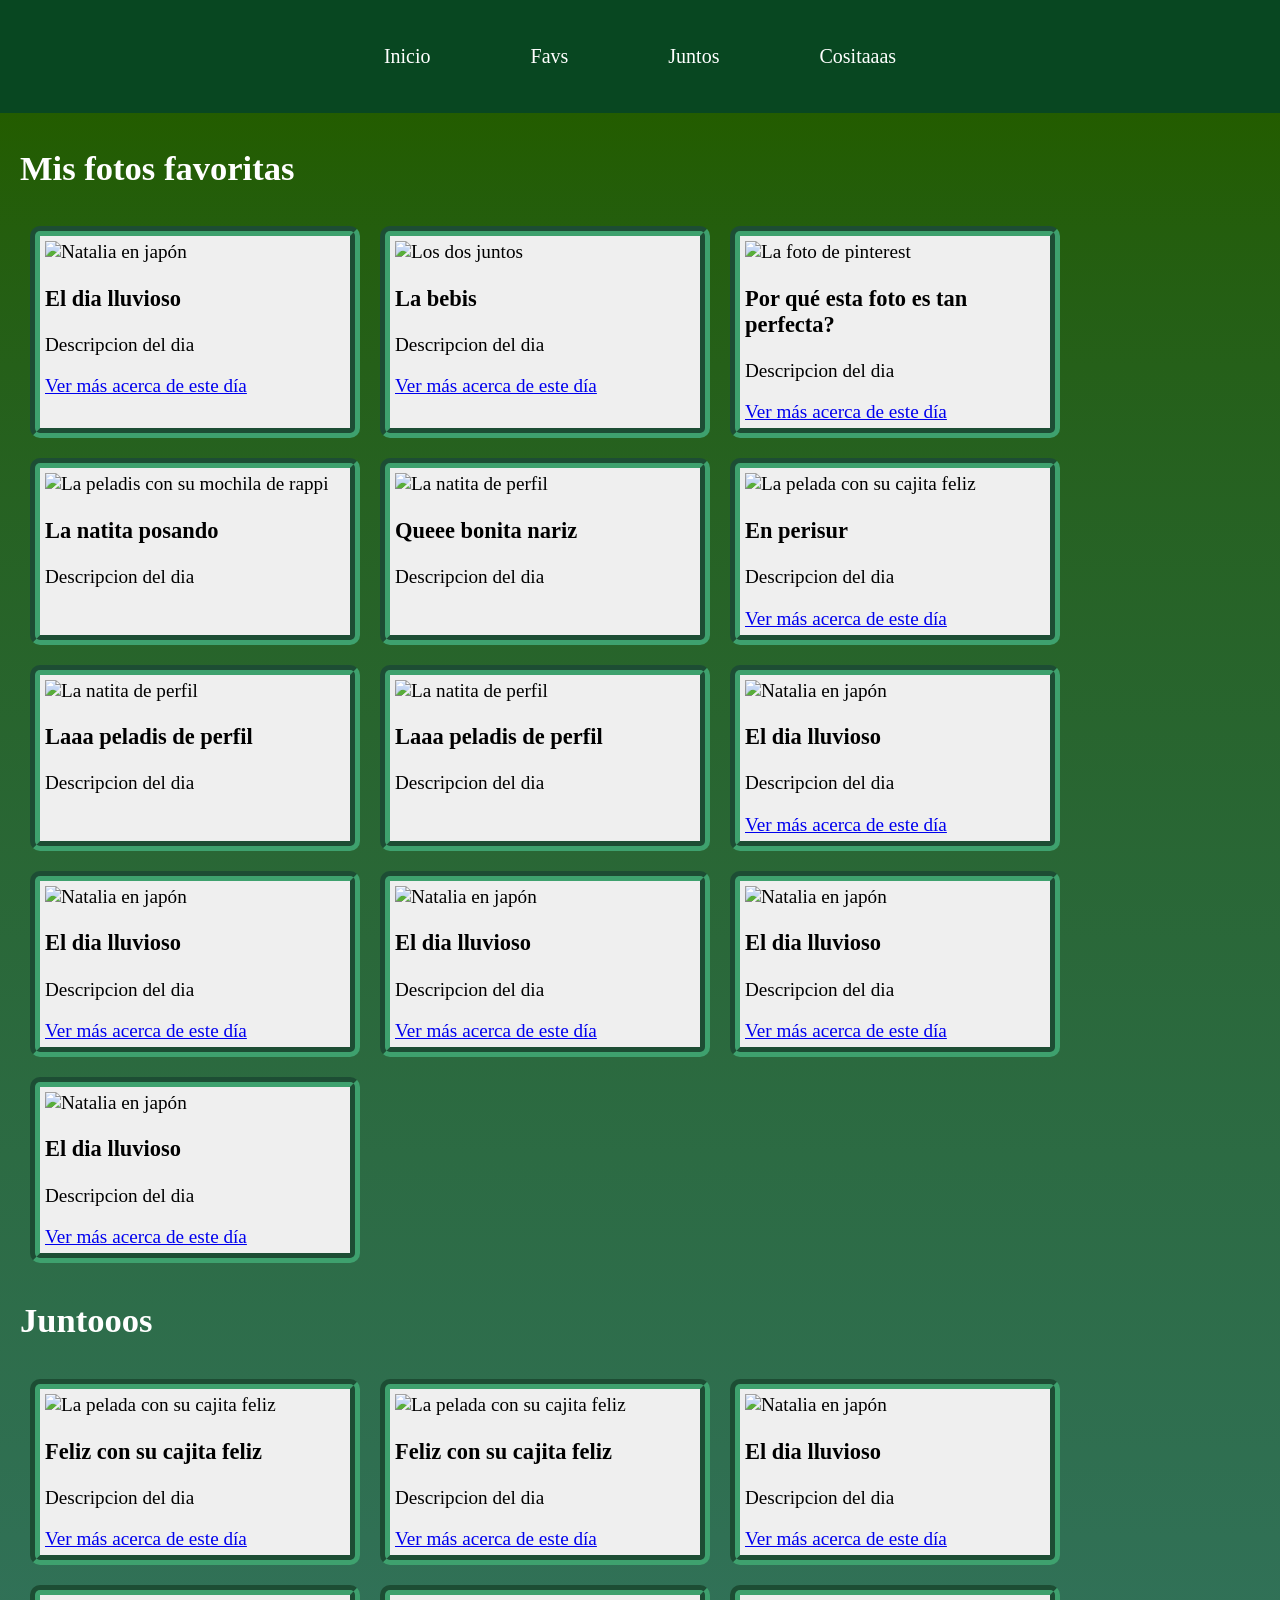
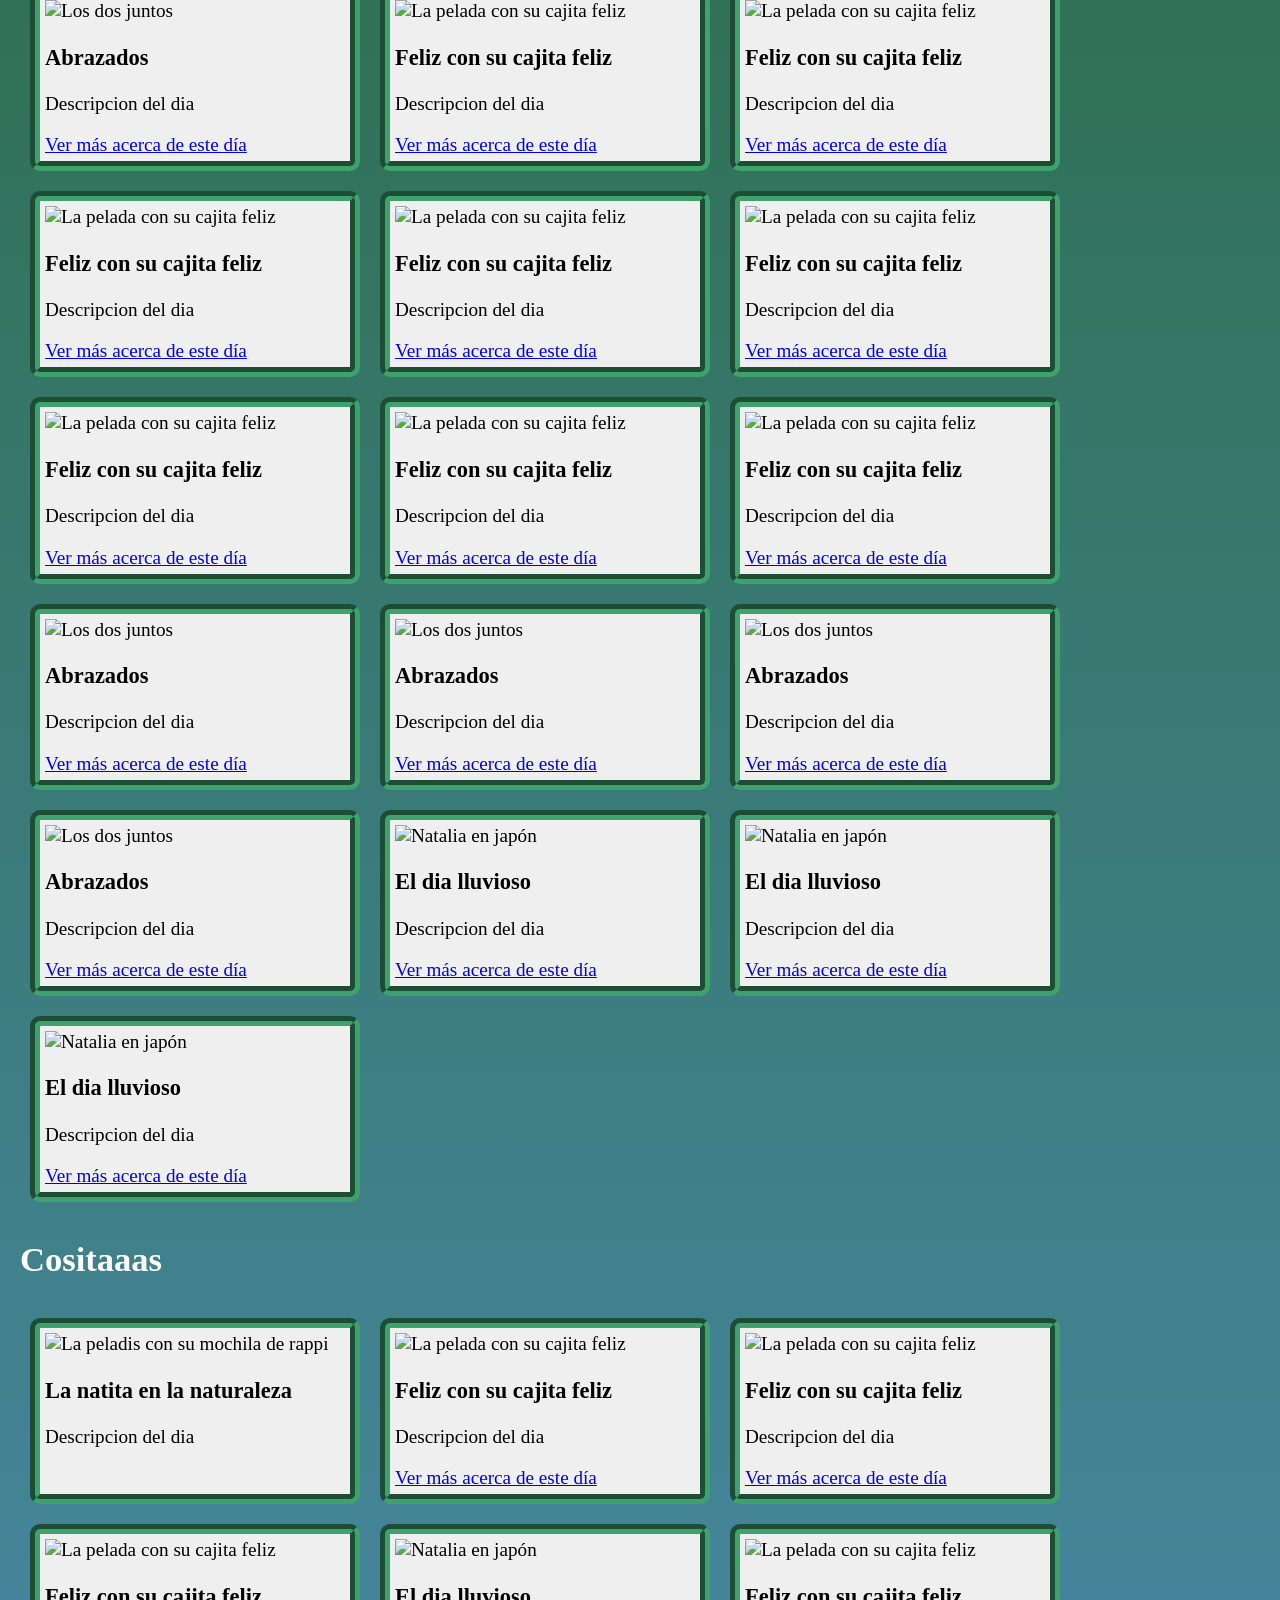
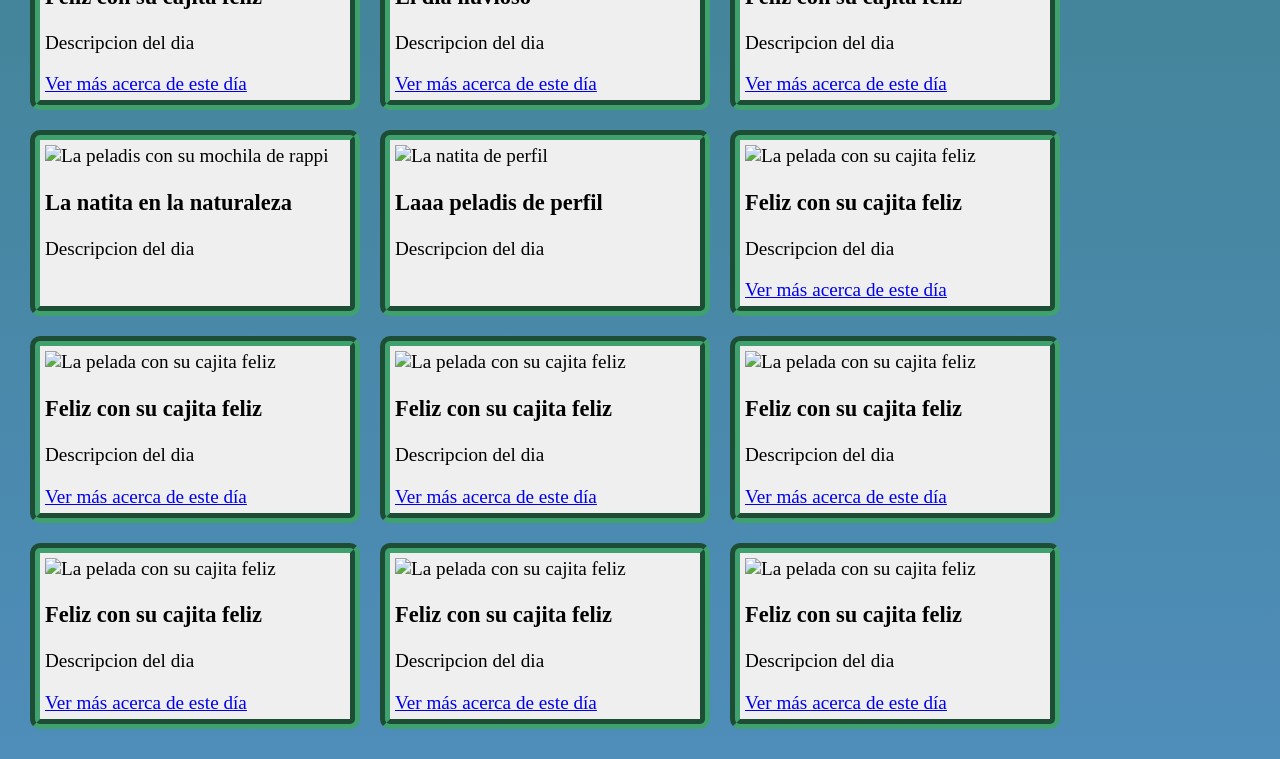
==== 2.html @ 9b73ea33 "Add files via upload" ====
<!DOCTYPE html>
<html>
<head>
    <meta charset="UTF-8">
    <title>Natalia</title>
    <link rel="stylesheet" href="style.css">
</head>
<body>
    <header>
        <nav>
        <a href="#"> Inicio</a>
        <a href="#">Favs</a>
        <a href="#"> Juntos</a>
        <a href="#"> Cositaaas</a>
        </nav>
    </header>
    <div class="main-content">

      <section class="seccion-favs"> <div class="seccion-favs"><h1>Mis fotos favoritas</h1></div>
        <div class="contenedor-fotos">
    <div class="cuadros">
     <img src="fotosfavs/japon.jpeg" alt="Natalia en japón"> 
     <h3>El dia lluvioso</h3>
     <p>Descripcion del dia</p>
     <a href="#"> Ver más acerca de este día</a>
     </div>
     <div class="cuadros">
     <img src="fotosfavs/bebe.jpeg" alt="Los dos juntos"> 
     <h3>La bebis</h3>
     <p>Descripcion del dia</p>
     <a href="#"> Ver más acerca de este día</a>
     </div>
      <div class="cuadros">
     <img src="fotosfavs/jstyle.jpeg" alt="La foto de pinterest"> 
     <h3>Por qué esta foto es tan perfecta?</h3>
     <p>Descripcion del dia</p>
     <a href="#"> Ver más acerca de este día</a>
     </div>
     <div class="cuadros">
     <img src="fotosfavs/pasto.jpeg" alt="La peladis con su mochila de rappi"> 
     <h3>La natita posando</h3>
     <p>Descripcion del dia</p>
     </div>
<div class="cuadros">
     <img src="fotosfavs/pelo.jpeg" alt="La natita de perfil"> 
     <h3>Queee bonita nariz</h3>
     <p>Descripcion del dia</p>
     </div>
       <div class="cuadros">
     <img src="fotosfavs/perisur.jpeg" alt="La pelada con su cajita feliz"> 
     <h3>En perisur</h3>
     <p>Descripcion del dia</p>
     <a href="#"> Ver más acerca de este día</a>
     </div>
     <div class="cuadros">
     <img src="./de perfil.jpeg" alt="La natita de perfil"> 
     <h3>Laaa peladis de perfil</h3>
     <p>Descripcion del dia</p>
     </div>
      <div class="cuadros">
     <img src="fotosfavs/calle.jpeg" alt="La natita de perfil"> 
     <h3>Laaa peladis de perfil</h3>
     <p>Descripcion del dia</p>
     </div>
     <div class="cuadros">
     <img src="fotosfavs/lentes.jpeg" alt="Natalia en japón"> 
     <h3>El dia lluvioso</h3>
     <p>Descripcion del dia</p>
     <a href="#"> Ver más acerca de este día</a>
     </div>
     <div class="cuadros">
     <img src="fotosfavs/perisur2.jpeg" alt="Natalia en japón"> 
     <h3>El dia lluvioso</h3>
     <p>Descripcion del dia</p>
     <a href="#"> Ver más acerca de este día</a>
     </div>
     <div class="cuadros">
     <img src="fotosfavs/pikachu.jpeg" alt="Natalia en japón"> 
     <h3>El dia lluvioso</h3>
     <p>Descripcion del dia</p>
     <a href="#"> Ver más acerca de este día</a>
     </div>
     <div class="cuadros">
     <img src="fotosfavs/perisur3.jpeg" alt="Natalia en japón"> 
     <h3>El dia lluvioso</h3>
     <p>Descripcion del dia</p>
     <a href="#"> Ver más acerca de este día</a>
     </div>
     <div class="cuadros">
     <img src="fotosfavs/espejo.jpeg" alt="Natalia en japón"> 
     <h3>El dia lluvioso</h3>
     <p>Descripcion del dia</p>
     <a href="#"> Ver más acerca de este día</a>
     </div>
     </div>
</section>

<section class="seccion-juntos"> <div class="seccion-favs"><h1>Juntooos</h1></div>
  <div class="contenedor-fotos">
       <div class="cuadros">
     <img src="juntos/barca.jpeg" alt="La pelada con su cajita feliz"> 
     <h3>Feliz con su cajita feliz</h3>
     <p>Descripcion del dia</p>
     <a href="#"> Ver más acerca de este día</a>
     </div>
       <div class="cuadros">
     <img src="juntos/cch.jpeg" alt="La pelada con su cajita feliz"> 
     <h3>Feliz con su cajita feliz</h3>
     <p>Descripcion del dia</p>
     <a href="#"> Ver más acerca de este día</a>
     </div>
     <div class="cuadros">
     <img src="juntos/comiendo.jpeg" alt="Natalia en japón"> 
     <h3>El dia lluvioso</h3>
     <p>Descripcion del dia</p>
     <a href="#"> Ver más acerca de este día</a>
     </div>
     <div class="cuadros">
     <img src="juntos/encasa.jpeg" alt="Los dos juntos"> 
     <h3>Abrazados</h3>
     <p>Descripcion del dia</p>
     <a href="#"> Ver más acerca de este día</a>
     </div>
      <div class="cuadros">
     <img src="juntos/lago.jpeg" alt="La pelada con su cajita feliz"> 
     <h3>Feliz con su cajita feliz</h3>
     <p>Descripcion del dia</p>
     <a href="#"> Ver más acerca de este día</a>
     </div>
     <div class="cuadros">
     <img src="juntos/minel.jpeg" alt="La pelada con su cajita feliz"> 
     <h3>Feliz con su cajita feliz</h3>
     <p>Descripcion del dia</p>
     <a href="#"> Ver más acerca de este día</a>
     </div>
     <div class="cuadros">
     <img src="juntos/cch2.jpeg" alt="La pelada con su cajita feliz"> 
     <h3>Feliz con su cajita feliz</h3>
     <p>Descripcion del dia</p>
     <a href="#"> Ver más acerca de este día</a>
     </div>
     <div class="cuadros">
     <img src="juntos/metrobus.jpeg" alt="La pelada con su cajita feliz"> 
     <h3>Feliz con su cajita feliz</h3>
     <p>Descripcion del dia</p>
     <a href="#"> Ver más acerca de este día</a>
     </div>
     <div class="cuadros">
     <img src="juntos/encasa2.jpeg" alt="La pelada con su cajita feliz"> 
     <h3>Feliz con su cajita feliz</h3>
     <p>Descripcion del dia</p>
     <a href="#"> Ver más acerca de este día</a>
     </div>
     <div class="cuadros">
     <img src="juntos/igabrazados.jpeg" alt="La pelada con su cajita feliz"> 
     <h3>Feliz con su cajita feliz</h3>
     <p>Descripcion del dia</p>
     <a href="#"> Ver más acerca de este día</a>
     </div>
     <div class="cuadros">
     <img src="juntos/encasa3.jpeg" alt="La pelada con su cajita feliz"> 
     <h3>Feliz con su cajita feliz</h3>
     <p>Descripcion del dia</p>
     <a href="#"> Ver más acerca de este día</a>
     </div>
     <div class="cuadros">
     <img src="juntos/minen.jpeg" alt="La pelada con su cajita feliz"> 
     <h3>Feliz con su cajita feliz</h3>
     <p>Descripcion del dia</p>
     <a href="#"> Ver más acerca de este día</a>
     </div>
      <div class="cuadros">
     <img src="./con la natis.jpeg" alt="Los dos juntos"> 
     <h3>Abrazados</h3>
     <p>Descripcion del dia</p>
     <a href="#"> Ver más acerca de este día</a>
     </div>
      <div class="cuadros">
     <img src="juntos/perisur2.jpeg" alt="Los dos juntos"> 
     <h3>Abrazados</h3>
     <p>Descripcion del dia</p>
     <a href="#"> Ver más acerca de este día</a>
     </div>
      <div class="cuadros">
     <img src="juntos/random.jpeg" alt="Los dos juntos"> 
     <h3>Abrazados</h3>
     <p>Descripcion del dia</p>
     <a href="#"> Ver más acerca de este día</a>
     </div>
     <div class="cuadros">
     <img src="juntos/perisur.jpeg" alt="Los dos juntos"> 
     <h3>Abrazados</h3>
     <p>Descripcion del dia</p>
     <a href="#"> Ver más acerca de este día</a>
     </div>
     <div class="cuadros">
     <img src="juntos/14febrero.jpeg" alt="Natalia en japón"> 
     <h3>El dia lluvioso</h3>
     <p>Descripcion del dia</p>
     <a href="#"> Ver más acerca de este día</a>
     </div>
     <div class="cuadros">
     <img src="juntos/juntos.jpeg" alt="Natalia en japón"> 
     <h3>El dia lluvioso</h3>
     <p>Descripcion del dia</p>
     <a href="#"> Ver más acerca de este día</a>
     </div>
     <div class="cuadros">
     <img src="juntos/juntos2.jpeg" alt="Natalia en japón"> 
     <h3>El dia lluvioso</h3>
     <p>Descripcion del dia</p>
     <a href="#"> Ver más acerca de este día</a>
     </div>
     </div>
    
     </section>

<section class="seccion-cositas"> <div class="seccion-favs"><h1>Cositaaas</h1></div>
  <div class="contenedor-fotos">
     <div class="cuadros">
     <img src="cositas/Flores.jpeg" alt="La peladis con su mochila de rappi"> 
     <h3>La natita en la naturaleza</h3>
     <p>Descripcion del dia</p>
     </div>
       <div class="cuadros">
     <img src="cositas/Perros.jpeg" alt="La pelada con su cajita feliz"> 
     <h3>Feliz con su cajita feliz</h3>
     <p>Descripcion del dia</p>
     <a href="#"> Ver más acerca de este día</a>
     </div>
       <div class="cuadros">
     <img src="cositas/Pulsera.jpeg" alt="La pelada con su cajita feliz"> 
     <h3>Feliz con su cajita feliz</h3>
     <p>Descripcion del dia</p>
     <a href="#"> Ver más acerca de este día</a>
     </div>
       <div class="cuadros">
     <img src="cositas/Gilbert.jpeg" alt="La pelada con su cajita feliz"> 
     <h3>Feliz con su cajita feliz</h3>
     <p>Descripcion del dia</p>
     <a href="#"> Ver más acerca de este día</a>
     </div>
     <div class="cuadros">
     <img src="cositas/Galleta de chocolate.jpeg" alt="Natalia en japón"> 
     <h3>El dia lluvioso</h3>
     <p>Descripcion del dia</p>
     <a href="#"> Ver más acerca de este día</a>
     </div>
    
      <div class="cuadros">
     <img src="cositas/Flores14.jpeg" alt="La pelada con su cajita feliz"> 
     <h3>Feliz con su cajita feliz</h3>
     <p>Descripcion del dia</p>
     <a href="#"> Ver más acerca de este día</a>
     </div>
     <div class="cuadros">
     <img src="cositas/Comidachina.jpeg" alt="La peladis con su mochila de rappi"> 
     <h3>La natita en la naturaleza</h3>
     <p>Descripcion del dia</p>
     </div>
<div class="cuadros">
     <img src="cositas/Hamburguesas.jpeg" alt="La natita de perfil"> 
     <h3>Laaa peladis de perfil</h3>
     <p>Descripcion del dia</p>
     </div>
       <div class="cuadros">
     <img src="cositas/Loki.jpeg" alt="La pelada con su cajita feliz"> 
     <h3>Feliz con su cajita feliz</h3>
     <p>Descripcion del dia</p>
     <a href="#"> Ver más acerca de este día</a>
     </div>
       <div class="cuadros">
     <img src="cositas/oso.jpeg" alt="La pelada con su cajita feliz"> 
     <h3>Feliz con su cajita feliz</h3>
     <p>Descripcion del dia</p>
     <a href="#"> Ver más acerca de este día</a>
     </div>
       <div class="cuadros">
     <img src="cositas/muac.jpeg" alt="La pelada con su cajita feliz"> 
     <h3>Feliz con su cajita feliz</h3>
     <p>Descripcion del dia</p>
     <a href="#"> Ver más acerca de este día</a>
     </div>
     <div class="cuadros">
     <img src="cositas/pedida.jpeg" alt="La pelada con su cajita feliz"> 
     <h3>Feliz con su cajita feliz</h3>
     <p>Descripcion del dia</p>
     <a href="#"> Ver más acerca de este día</a>
     </div>
     <div class="cuadros">
     <img src="cositas/regalo.jpeg" alt="La pelada con su cajita feliz"> 
     <h3>Feliz con su cajita feliz</h3>
     <p>Descripcion del dia</p>
     <a href="#"> Ver más acerca de este día</a>
     </div>
     <div class="cuadros">
     <img src="cositas/goku.jpeg" alt="La pelada con su cajita feliz"> 
     <h3>Feliz con su cajita feliz</h3>
     <p>Descripcion del dia</p>
     <a href="#"> Ver más acerca de este día</a>
     </div>
     <div class="cuadros">
     <img src="cositas/cajacumple.jpeg" alt="La pelada con su cajita feliz"> 
     <h3>Feliz con su cajita feliz</h3>
     <p>Descripcion del dia</p>
     <a href="#"> Ver más acerca de este día</a>
     </div>
     </div>
     </section>



</div>
</body>
</html>
---- style.css ----
body {
            background: linear-gradient(to bottom,lch(33.52 53.76 125.8), lch(55.97% 31.99 250.73) );
            margin: 0;
            padding: 0px;
            font-family: cursive;
        }
        header {
          font-size: 20px;
            position: fixed;
            background-color: rgb(8, 71, 33);
            top: 0;
            left: 0;
            width: 100%;
            padding: 35px 0;
            text-align: center;
            z-index: 1000;
        }
        nav {
            display: flex;
            justify-content: center;
        }
        nav a {
            color: lch(100% 0.01 296.81);
            padding: 10px 50px;
            text-decoration: none;
        }
.main-content {
      padding: 120px 20px 20px; 
            justify-content: center;
           
}
 .main-content h1 {
              color: white;
            }
.cuadros {
    background-color: #efefef;
            border: 10px solid #3ea16e;
            border-radius: 10px;
            border-style: groove;
            padding: 5px;
            width: 300px;
            margin: 10px;
}
.cuadros img {
     width: 100%;
            height: auto;
            margin-bottom: 0px;
}
.contenedor-fotos {
  display: flex;
  flex-wrap: wrap;
}
.seccion-favs {
  font-size: larger;
  width: 100%;
  height: auto;
 margin-bottom: 0px;
}

.seccion-juntos {
font-size: larger;
  width: 100%;
  height: auto;
 margin-bottom: 0px;
}
.seccion-cositas {
  font-size: larger;
  width: 100%;
  height: auto;
 margin-bottom: 0px;
}
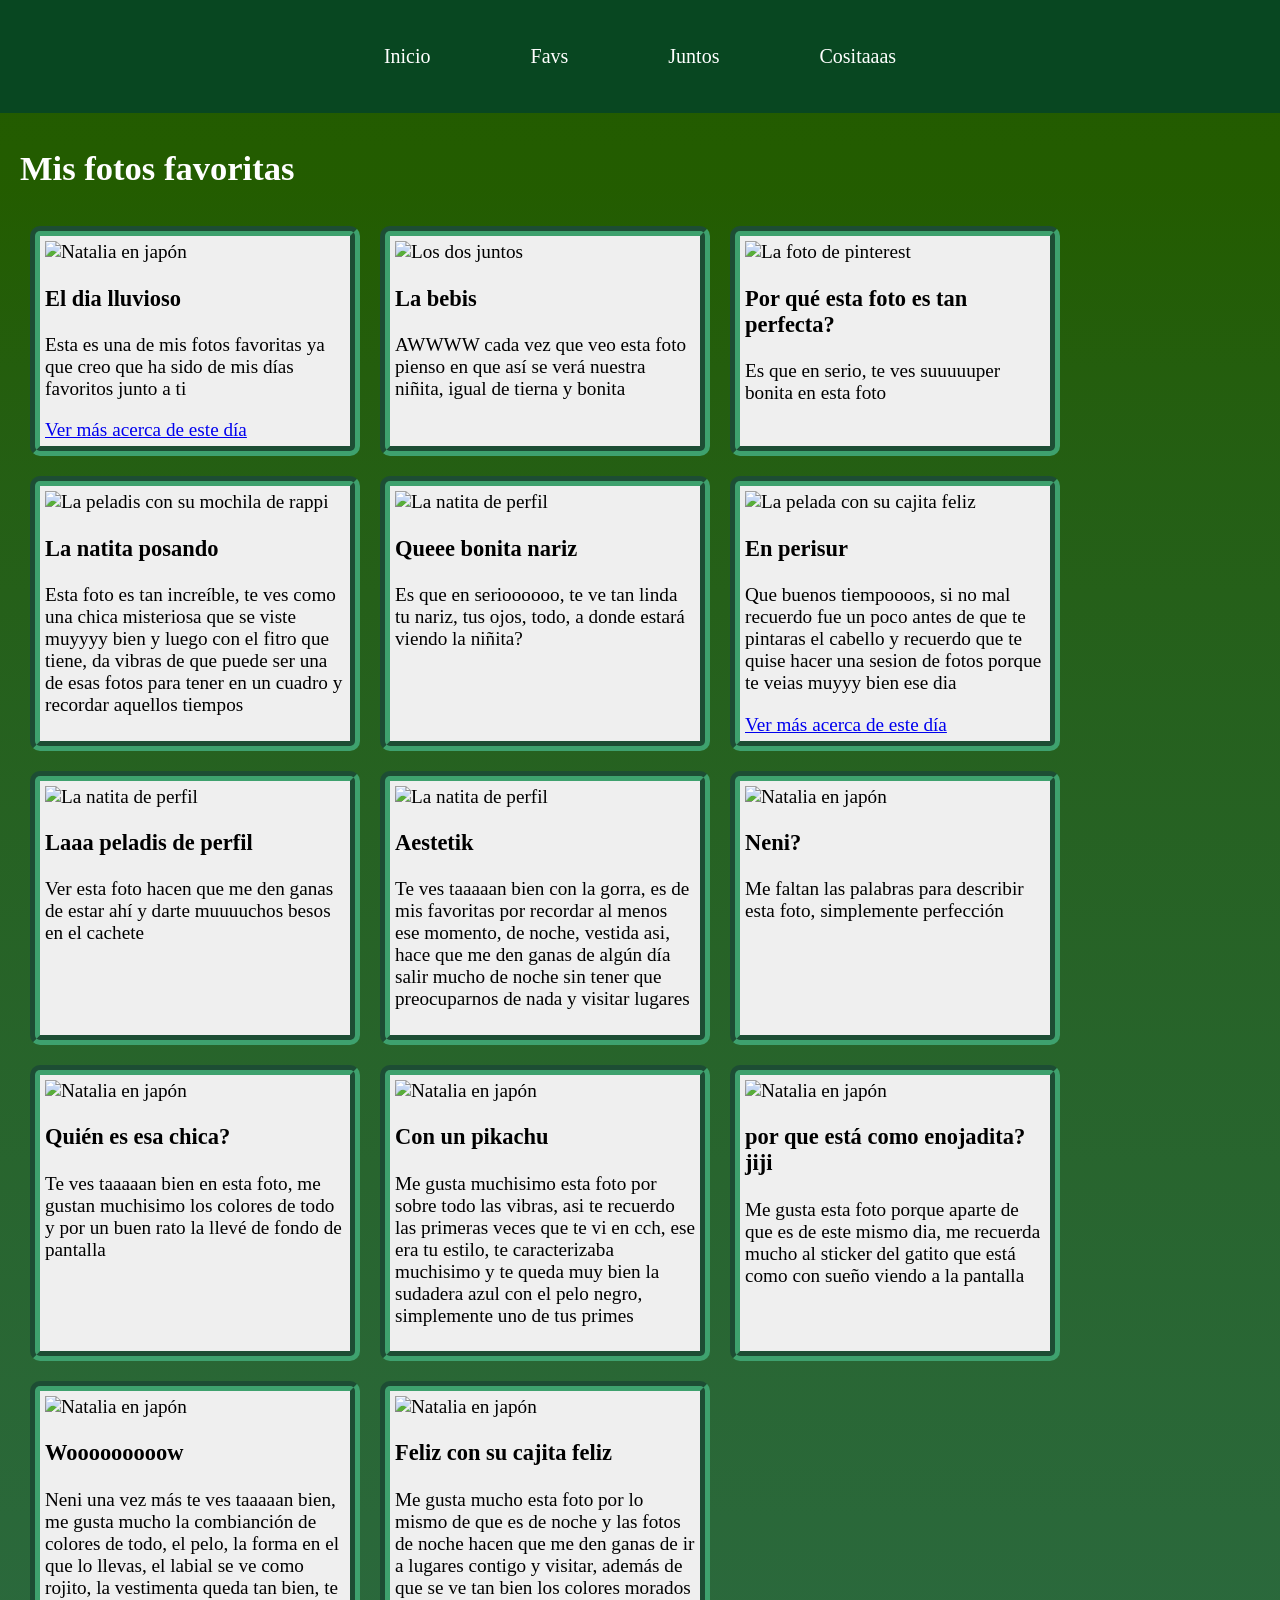
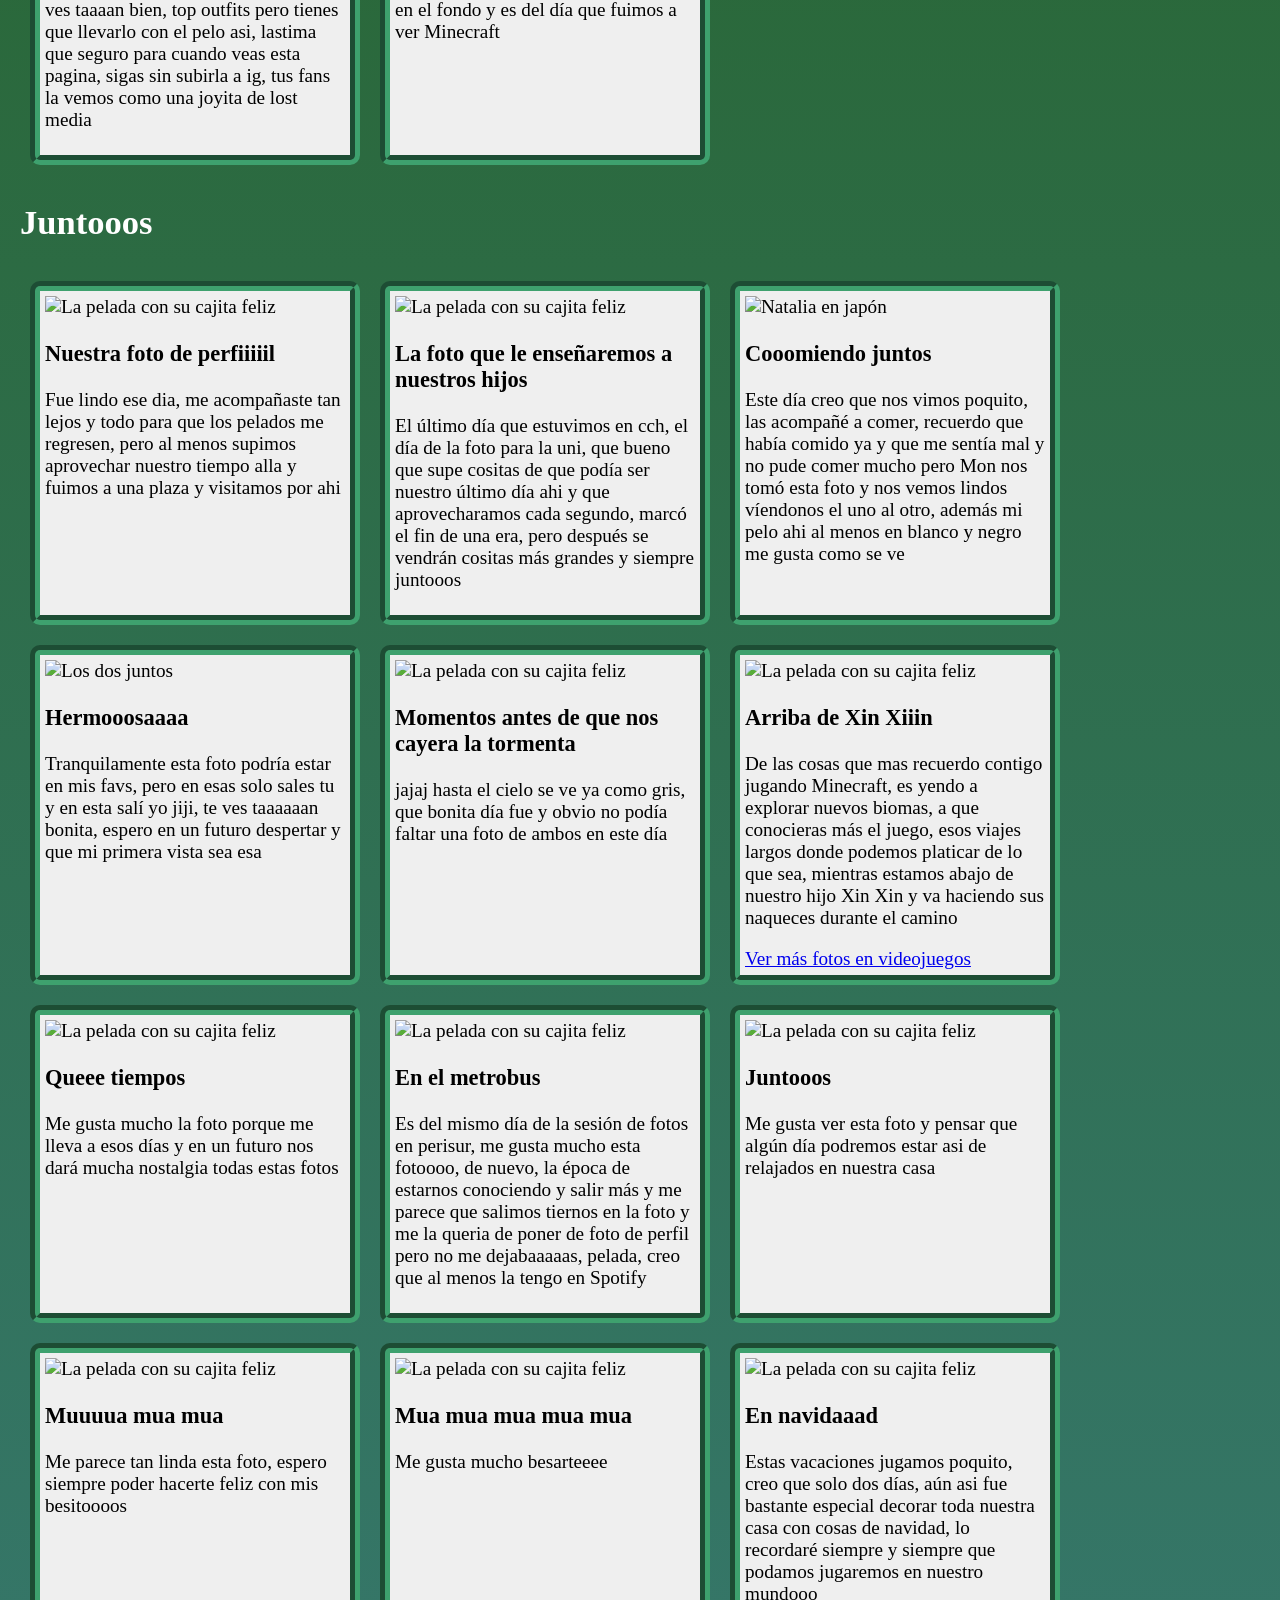
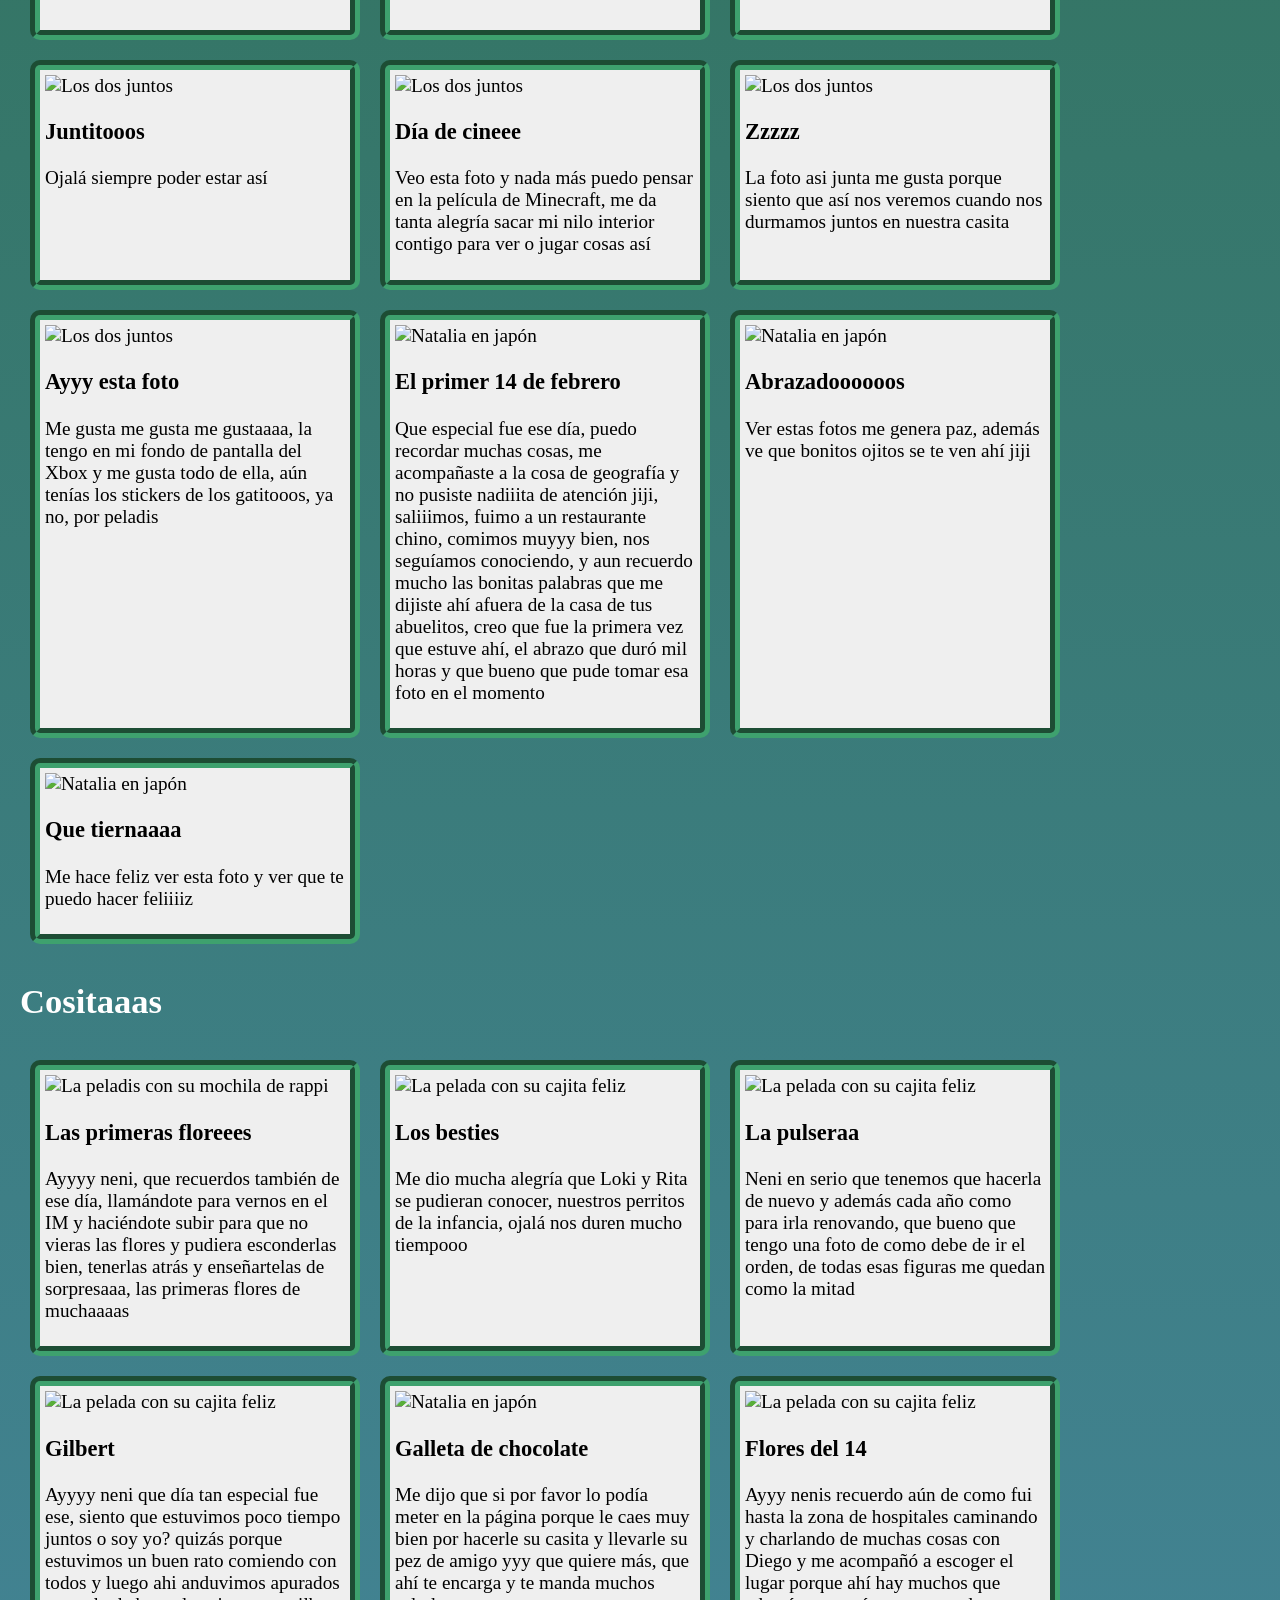
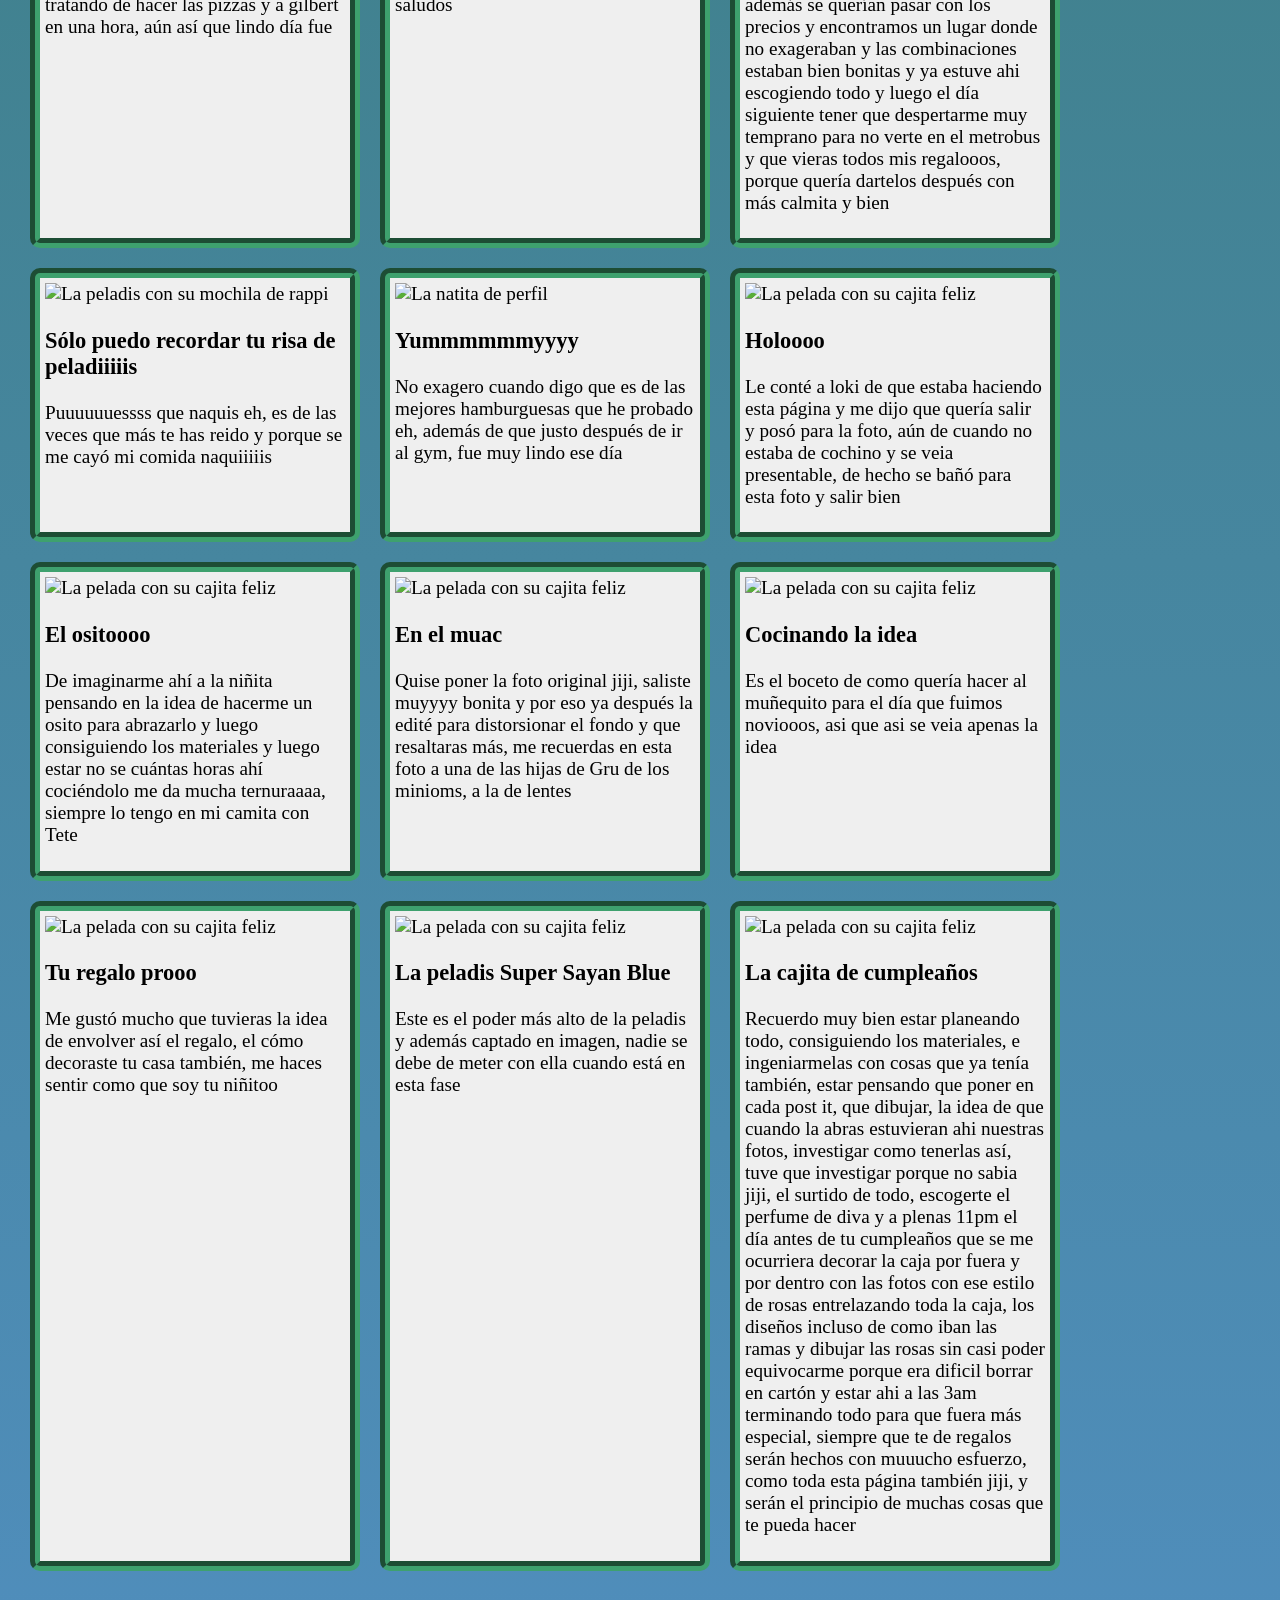
==== commit d54de78d: "Add files via upload" ====
--- a/2.html
+++ b/2.html
@@ -21,77 +21,76 @@
     <div class="cuadros">
      <img src="fotosfavs/japon.jpeg" alt="Natalia en japón"> 
      <h3>El dia lluvioso</h3>
-     <p>Descripcion del dia</p>
+     <p>Esta es una de mis fotos favoritas ya que creo que ha sido de mis días favoritos junto a ti</p>
      <a href="#"> Ver más acerca de este día</a>
      </div>
      <div class="cuadros">
      <img src="fotosfavs/bebe.jpeg" alt="Los dos juntos"> 
      <h3>La bebis</h3>
-     <p>Descripcion del dia</p>
-     <a href="#"> Ver más acerca de este día</a>
+     <p>AWWWW cada vez que veo esta foto pienso en que así se verá nuestra niñita, igual de tierna y bonita</p>
      </div>
       <div class="cuadros">
      <img src="fotosfavs/jstyle.jpeg" alt="La foto de pinterest"> 
      <h3>Por qué esta foto es tan perfecta?</h3>
-     <p>Descripcion del dia</p>
-     <a href="#"> Ver más acerca de este día</a>
+     <p>Es que en serio, te ves suuuuuper bonita en esta foto</p>
      </div>
      <div class="cuadros">
      <img src="fotosfavs/pasto.jpeg" alt="La peladis con su mochila de rappi"> 
      <h3>La natita posando</h3>
-     <p>Descripcion del dia</p>
+     <p>Esta foto es tan increíble, te ves como una chica misteriosa que se viste muyyyy bien y luego con el fitro que tiene, da vibras de que puede ser una de esas fotos para tener en un cuadro y recordar aquellos tiempos</p>
      </div>
 <div class="cuadros">
      <img src="fotosfavs/pelo.jpeg" alt="La natita de perfil"> 
      <h3>Queee bonita nariz</h3>
-     <p>Descripcion del dia</p>
+     <p>Es que en serioooooo, te ve tan linda tu nariz, tus ojos, todo, a donde estará viendo la niñita?</p>
      </div>
        <div class="cuadros">
      <img src="fotosfavs/perisur.jpeg" alt="La pelada con su cajita feliz"> 
      <h3>En perisur</h3>
-     <p>Descripcion del dia</p>
+     <p>Que buenos tiempoooos, si no mal recuerdo fue un poco antes de que te pintaras el cabello y recuerdo que te quise hacer una sesion de fotos porque te veias muyyy bien ese dia </p>
      <a href="#"> Ver más acerca de este día</a>
      </div>
      <div class="cuadros">
      <img src="./de perfil.jpeg" alt="La natita de perfil"> 
      <h3>Laaa peladis de perfil</h3>
-     <p>Descripcion del dia</p>
+     <p>Ver esta foto hacen que me den ganas de estar ahí y darte muuuuchos besos en el cachete </p>
      </div>
       <div class="cuadros">
      <img src="fotosfavs/calle.jpeg" alt="La natita de perfil"> 
-     <h3>Laaa peladis de perfil</h3>
-     <p>Descripcion del dia</p>
+     <h3>Aestetik</h3>
+     <p>Te ves taaaaan bien con la gorra, es de mis favoritas por recordar al menos ese momento, de noche, vestida asi, hace que me den ganas de algún día salir mucho de noche sin tener que preocuparnos de nada y visitar lugares</p>
      </div>
      <div class="cuadros">
      <img src="fotosfavs/lentes.jpeg" alt="Natalia en japón"> 
-     <h3>El dia lluvioso</h3>
-     <p>Descripcion del dia</p>
-     <a href="#"> Ver más acerca de este día</a>
+     <h3>Neni?</h3>
+     <p>Me faltan las palabras para describir esta foto, simplemente perfección</p>
      </div>
      <div class="cuadros">
      <img src="fotosfavs/perisur2.jpeg" alt="Natalia en japón"> 
-     <h3>El dia lluvioso</h3>
-     <p>Descripcion del dia</p>
-     <a href="#"> Ver más acerca de este día</a>
+     <h3>Quién es esa chica?</h3>
+     <p>Te ves taaaaan bien en esta foto, me gustan muchisimo los colores de todo y por un buen rato la llevé de fondo de pantalla</p>
      </div>
      <div class="cuadros">
      <img src="fotosfavs/pikachu.jpeg" alt="Natalia en japón"> 
-     <h3>El dia lluvioso</h3>
-     <p>Descripcion del dia</p>
-     <a href="#"> Ver más acerca de este día</a>
+     <h3>Con un pikachu</h3>
+     <p>Me gusta muchisimo esta foto por sobre todo las vibras, asi te recuerdo las primeras veces que te vi en cch, ese era tu estilo, te caracterizaba muchisimo y te queda muy bien la sudadera azul con el pelo negro, simplemente uno de tus primes </p>
      </div>
      <div class="cuadros">
      <img src="fotosfavs/perisur3.jpeg" alt="Natalia en japón"> 
-     <h3>El dia lluvioso</h3>
-     <p>Descripcion del dia</p>
-     <a href="#"> Ver más acerca de este día</a>
+     <h3>por que está como enojadita? jiji</h3>
+     <p>Me gusta esta foto porque aparte de que es de este mismo dia, me recuerda mucho al sticker del gatito que está como con sueño viendo a la pantalla</p>
      </div>
      <div class="cuadros">
      <img src="fotosfavs/espejo.jpeg" alt="Natalia en japón"> 
-     <h3>El dia lluvioso</h3>
-     <p>Descripcion del dia</p>
-     <a href="#"> Ver más acerca de este día</a>
-     </div>
+     <h3>Wooooooooow</h3>
+     <p>Neni una vez más te ves taaaaan bien, me gusta mucho la combianción de colores de todo, el pelo, la forma en el que lo llevas, el labial se ve como rojito, la vestimenta queda tan bien, te ves taaaan bien, top outfits pero tienes que llevarlo con el pelo asi, lastima que seguro para cuando veas esta pagina, sigas sin subirla a ig, tus fans la vemos como una joyita de lost media</p>
+     </div>
+     <div class="cuadros">
+     <img src="con su cajita feliz.jpeg" alt="Natalia en japón"> 
+     <h3>Feliz con su cajita feliz</h3>
+     <p>Me gusta mucho esta foto por lo mismo de que es de noche y las fotos de noche hacen que me den ganas de ir a lugares contigo y visitar, además de que se ve tan bien los colores morados en el fondo y es del día que fuimos a ver Minecraft</p>
+     </div>
+     <!-- Falta la foto de ella en el lago-->
      </div>
 </section>
 
@@ -99,117 +98,99 @@
   <div class="contenedor-fotos">
        <div class="cuadros">
      <img src="juntos/barca.jpeg" alt="La pelada con su cajita feliz"> 
-     <h3>Feliz con su cajita feliz</h3>
-     <p>Descripcion del dia</p>
-     <a href="#"> Ver más acerca de este día</a>
+     <h3>Nuestra foto de perfiiiiil</h3>
+     <p>Fue lindo ese dia, me acompañaste tan lejos y todo para que los pelados me regresen, pero al menos supimos aprovechar nuestro tiempo alla y fuimos a una plaza y visitamos por ahi</p>
      </div>
        <div class="cuadros">
      <img src="juntos/cch.jpeg" alt="La pelada con su cajita feliz"> 
-     <h3>Feliz con su cajita feliz</h3>
-     <p>Descripcion del dia</p>
-     <a href="#"> Ver más acerca de este día</a>
+     <h3>La foto que le enseñaremos a nuestros hijos</h3>
+     <p>El último día que estuvimos en cch, el día de la foto para la uni, que bueno que supe cositas de que podía ser nuestro último día ahi y que aprovecharamos cada segundo, marcó el fin de una era, pero después se vendrán cositas más grandes y siempre juntooos</p>
      </div>
      <div class="cuadros">
      <img src="juntos/comiendo.jpeg" alt="Natalia en japón"> 
-     <h3>El dia lluvioso</h3>
-     <p>Descripcion del dia</p>
-     <a href="#"> Ver más acerca de este día</a>
+     <h3>Cooomiendo juntos</h3>
+     <p>Este día creo que nos vimos poquito, las acompañé a comer, recuerdo que había comido ya y que me sentía mal y no pude comer mucho pero Mon nos tomó esta foto y nos vemos lindos víendonos el uno al otro, además mi pelo ahi al menos en blanco y negro me gusta como se ve</p>
      </div>
      <div class="cuadros">
      <img src="juntos/encasa.jpeg" alt="Los dos juntos"> 
-     <h3>Abrazados</h3>
-     <p>Descripcion del dia</p>
-     <a href="#"> Ver más acerca de este día</a>
+     <h3>Hermooosaaaa</h3>
+     <p>Tranquilamente esta foto podría estar en mis favs, pero en esas solo sales tu y en esta salí yo jiji, te ves taaaaaan bonita, espero en un futuro despertar y que mi primera vista sea esa</p>
      </div>
       <div class="cuadros">
      <img src="juntos/lago.jpeg" alt="La pelada con su cajita feliz"> 
-     <h3>Feliz con su cajita feliz</h3>
-     <p>Descripcion del dia</p>
-     <a href="#"> Ver más acerca de este día</a>
+     <h3>Momentos antes de que nos cayera la tormenta</h3>
+     <p>jajaj hasta el cielo se ve ya como gris, que bonita día fue y obvio no podía faltar una foto de ambos en este día</p>
      </div>
      <div class="cuadros">
      <img src="juntos/minel.jpeg" alt="La pelada con su cajita feliz"> 
-     <h3>Feliz con su cajita feliz</h3>
-     <p>Descripcion del dia</p>
-     <a href="#"> Ver más acerca de este día</a>
-     </div>
+     <h3>Arriba de Xin Xiiin</h3>
+     <p>De las cosas que mas recuerdo contigo jugando Minecraft, es yendo a explorar nuevos biomas, a que conocieras más el juego, esos viajes largos donde podemos platicar de lo que sea, mientras estamos abajo de nuestro hijo Xin Xin y va haciendo sus naqueces durante el camino</p>
+     <a href="#"> Ver más fotos en videojuegos</a>
+     </div> <!-- Hacer una pagina para puras fotos de videojuegos-->
      <div class="cuadros">
      <img src="juntos/cch2.jpeg" alt="La pelada con su cajita feliz"> 
-     <h3>Feliz con su cajita feliz</h3>
-     <p>Descripcion del dia</p>
-     <a href="#"> Ver más acerca de este día</a>
+     <h3>Queee tiempos</h3>
+     <p>Me gusta mucho la foto porque me lleva a esos días y en un futuro nos dará mucha nostalgia todas estas fotos</p>
      </div>
      <div class="cuadros">
      <img src="juntos/metrobus.jpeg" alt="La pelada con su cajita feliz"> 
-     <h3>Feliz con su cajita feliz</h3>
-     <p>Descripcion del dia</p>
-     <a href="#"> Ver más acerca de este día</a>
+     <h3>En el metrobus</h3>
+     <p>Es del mismo día de la sesión de fotos en perisur, me gusta mucho esta fotoooo, de nuevo, la época de estarnos conociendo y salir más y me parece que salimos tiernos en la foto y me la queria de poner de foto de perfil pero no me dejabaaaaas, pelada, creo que al menos la tengo en Spotify</p>
      </div>
      <div class="cuadros">
      <img src="juntos/encasa2.jpeg" alt="La pelada con su cajita feliz"> 
-     <h3>Feliz con su cajita feliz</h3>
-     <p>Descripcion del dia</p>
-     <a href="#"> Ver más acerca de este día</a>
+     <h3>Juntooos</h3>
+     <p>Me gusta ver esta foto y pensar que algún día podremos estar asi de relajados en nuestra casa</p>
      </div>
      <div class="cuadros">
      <img src="juntos/igabrazados.jpeg" alt="La pelada con su cajita feliz"> 
-     <h3>Feliz con su cajita feliz</h3>
-     <p>Descripcion del dia</p>
-     <a href="#"> Ver más acerca de este día</a>
+     <h3>Muuuua mua mua </h3>
+     <p>Me parece tan linda esta foto, espero siempre poder hacerte feliz con mis besitoooos</p>
      </div>
      <div class="cuadros">
      <img src="juntos/encasa3.jpeg" alt="La pelada con su cajita feliz"> 
-     <h3>Feliz con su cajita feliz</h3>
-     <p>Descripcion del dia</p>
-     <a href="#"> Ver más acerca de este día</a>
+     <h3>Mua mua mua mua mua</h3>
+     <p>Me gusta mucho besarteeee</p>
      </div>
      <div class="cuadros">
      <img src="juntos/minen.jpeg" alt="La pelada con su cajita feliz"> 
-     <h3>Feliz con su cajita feliz</h3>
-     <p>Descripcion del dia</p>
-     <a href="#"> Ver más acerca de este día</a>
+     <h3>En navidaaad</h3>
+     <p>Estas vacaciones jugamos poquito, creo que solo dos días, aún asi fue bastante especial decorar toda nuestra casa con cosas de navidad, lo recordaré siempre y siempre que podamos jugaremos en nuestro mundooo</p>
      </div>
       <div class="cuadros">
      <img src="./con la natis.jpeg" alt="Los dos juntos"> 
-     <h3>Abrazados</h3>
-     <p>Descripcion del dia</p>
-     <a href="#"> Ver más acerca de este día</a>
+     <h3>Juntitooos</h3>
+     <p>Ojalá siempre poder estar así</p>
      </div>
       <div class="cuadros">
      <img src="juntos/perisur2.jpeg" alt="Los dos juntos"> 
-     <h3>Abrazados</h3>
-     <p>Descripcion del dia</p>
-     <a href="#"> Ver más acerca de este día</a>
+     <h3>Día de cineee</h3>
+     <p>Veo esta foto y nada más puedo pensar en la película de Minecraft, me da tanta alegría sacar mi nilo interior contigo para ver o jugar cosas así</p>
      </div>
       <div class="cuadros">
      <img src="juntos/random.jpeg" alt="Los dos juntos"> 
-     <h3>Abrazados</h3>
-     <p>Descripcion del dia</p>
-     <a href="#"> Ver más acerca de este día</a>
+     <h3>Zzzzz</h3>
+     <p>La foto asi junta me gusta porque siento que así nos veremos cuando nos durmamos juntos en nuestra casita</p>
      </div>
      <div class="cuadros">
      <img src="juntos/perisur.jpeg" alt="Los dos juntos"> 
-     <h3>Abrazados</h3>
-     <p>Descripcion del dia</p>
-     <a href="#"> Ver más acerca de este día</a>
+     <h3>Ayyy esta foto</h3>
+     <p>Me gusta me gusta me gustaaaa, la tengo en mi fondo de pantalla del Xbox y me gusta todo de ella, aún tenías los stickers de los gatitooos, ya no, por peladis </p>
      </div>
      <div class="cuadros">
      <img src="juntos/14febrero.jpeg" alt="Natalia en japón"> 
-     <h3>El dia lluvioso</h3>
-     <p>Descripcion del dia</p>
-     <a href="#"> Ver más acerca de este día</a>
+     <h3>El primer 14 de febrero</h3>
+     <p>Que especial fue ese día, puedo recordar muchas cosas, me acompañaste a la cosa de geografía y no pusiste nadiiita de atención jiji, saliiimos, fuimo a un restaurante chino, comimos muyyy bien, nos seguíamos conociendo, y aun recuerdo mucho las bonitas palabras que me dijiste ahí afuera de la casa de tus abuelitos, creo que fue la primera vez que estuve ahí, el abrazo que duró mil horas y que bueno que pude tomar esa foto en el momento</p>
      </div>
      <div class="cuadros">
      <img src="juntos/juntos.jpeg" alt="Natalia en japón"> 
-     <h3>El dia lluvioso</h3>
-     <p>Descripcion del dia</p>
-     <a href="#"> Ver más acerca de este día</a>
+     <h3>Abrazadoooooos</h3>
+     <p>Ver estas fotos me genera paz, además ve que bonitos ojitos se te ven ahí jiji</p>
      </div>
      <div class="cuadros">
      <img src="juntos/juntos2.jpeg" alt="Natalia en japón"> 
-     <h3>El dia lluvioso</h3>
-     <p>Descripcion del dia</p>
-     <a href="#"> Ver más acerca de este día</a>
+     <h3>Que tiernaaaa</h3>
+     <p>Me hace feliz ver esta foto y ver que  te puedo hacer feliiiiz</p>
      </div>
      </div>
     
@@ -219,91 +200,78 @@
   <div class="contenedor-fotos">
      <div class="cuadros">
      <img src="cositas/Flores.jpeg" alt="La peladis con su mochila de rappi"> 
-     <h3>La natita en la naturaleza</h3>
-     <p>Descripcion del dia</p>
+     <h3>Las primeras floreees</h3>
+     <p>Ayyyy neni, que recuerdos también de ese día, llamándote para vernos en el IM y haciéndote subir para que no vieras las flores y pudiera esconderlas bien, tenerlas atrás y enseñartelas de sorpresaaa, las primeras flores de muchaaaas </p>
      </div>
        <div class="cuadros">
      <img src="cositas/Perros.jpeg" alt="La pelada con su cajita feliz"> 
-     <h3>Feliz con su cajita feliz</h3>
-     <p>Descripcion del dia</p>
-     <a href="#"> Ver más acerca de este día</a>
+     <h3>Los besties</h3>
+     <p>Me dio mucha alegría que Loki y Rita se pudieran conocer, nuestros perritos de la infancia, ojalá nos duren mucho tiempooo</p>
      </div>
        <div class="cuadros">
      <img src="cositas/Pulsera.jpeg" alt="La pelada con su cajita feliz"> 
-     <h3>Feliz con su cajita feliz</h3>
-     <p>Descripcion del dia</p>
-     <a href="#"> Ver más acerca de este día</a>
+     <h3>La pulseraa</h3>
+     <p>Neni en serio que tenemos que hacerla de nuevo y además cada año como para irla renovando, que bueno que tengo una foto de como debe de ir el orden, de todas esas figuras me quedan como la mitad</p>
      </div>
        <div class="cuadros">
      <img src="cositas/Gilbert.jpeg" alt="La pelada con su cajita feliz"> 
-     <h3>Feliz con su cajita feliz</h3>
-     <p>Descripcion del dia</p>
-     <a href="#"> Ver más acerca de este día</a>
+     <h3>Gilbert</h3>
+     <p>Ayyyy neni que día tan especial fue ese, siento que estuvimos poco tiempo juntos o soy yo? quizás porque estuvimos un buen rato comiendo con todos y luego ahi anduvimos apurados tratando de hacer las pizzas y a gilbert en una hora, aún así que lindo día fue</p>
      </div>
      <div class="cuadros">
      <img src="cositas/Galleta de chocolate.jpeg" alt="Natalia en japón"> 
-     <h3>El dia lluvioso</h3>
-     <p>Descripcion del dia</p>
-     <a href="#"> Ver más acerca de este día</a>
-     </div>
-    
+     <h3>Galleta de chocolate</h3>
+     <p>Me dijo que si por favor lo podía meter en la página porque le caes muy bien por hacerle su casita y llevarle su pez de amigo yyy que quiere más, que ahí te encarga y te manda muchos saludos</p>
+     </div>
       <div class="cuadros">
      <img src="cositas/Flores14.jpeg" alt="La pelada con su cajita feliz"> 
-     <h3>Feliz con su cajita feliz</h3>
-     <p>Descripcion del dia</p>
-     <a href="#"> Ver más acerca de este día</a>
+     <h3>Flores del 14</h3>
+     <p>Ayyy nenis recuerdo aún de como fui hasta la zona de hospitales caminando y charlando de muchas cosas con Diego y me acompañó a escoger el lugar porque ahí hay muchos que además se querían pasar con los precios y encontramos un lugar donde no exageraban y las combinaciones estaban bien bonitas y ya estuve ahi escogiendo todo y luego el día siguiente tener que despertarme muy temprano para no verte en el metrobus y que vieras todos mis regalooos, porque quería dartelos después con más calmita y bien</p>
      </div>
      <div class="cuadros">
      <img src="cositas/Comidachina.jpeg" alt="La peladis con su mochila de rappi"> 
-     <h3>La natita en la naturaleza</h3>
-     <p>Descripcion del dia</p>
+     <h3>Sólo puedo recordar tu risa de peladiiiiis</h3>
+     <p>Puuuuuuessss que naquis eh, es de las veces que más te has reido y porque se me cayó mi comida naquiiiiis</p>
      </div>
 <div class="cuadros">
      <img src="cositas/Hamburguesas.jpeg" alt="La natita de perfil"> 
-     <h3>Laaa peladis de perfil</h3>
-     <p>Descripcion del dia</p>
+     <h3>Yummmmmmyyyy</h3>
+     <p>No exagero cuando digo que es de las mejores hamburguesas que he probado eh, además de que justo después de ir al gym, fue muy lindo ese día</p>
      </div>
        <div class="cuadros">
      <img src="cositas/Loki.jpeg" alt="La pelada con su cajita feliz"> 
-     <h3>Feliz con su cajita feliz</h3>
-     <p>Descripcion del dia</p>
-     <a href="#"> Ver más acerca de este día</a>
+     <h3>Holoooo</h3>
+     <p>Le conté a loki de que estaba haciendo esta página y me dijo que quería salir y posó para la foto, aún de cuando no estaba de cochino y se veia presentable, de hecho se bañó para esta foto y salir bien</p>
      </div>
        <div class="cuadros">
      <img src="cositas/oso.jpeg" alt="La pelada con su cajita feliz"> 
-     <h3>Feliz con su cajita feliz</h3>
-     <p>Descripcion del dia</p>
-     <a href="#"> Ver más acerca de este día</a>
+     <h3>El ositoooo</h3>
+     <p>De imaginarme ahí a la niñita pensando en la idea de hacerme un osito para abrazarlo y luego consiguiendo los materiales y luego estar no se cuántas horas ahí cociéndolo me da mucha ternuraaaa, siempre lo tengo en mi camita con Tete</p>
      </div>
        <div class="cuadros">
      <img src="cositas/muac.jpeg" alt="La pelada con su cajita feliz"> 
-     <h3>Feliz con su cajita feliz</h3>
-     <p>Descripcion del dia</p>
-     <a href="#"> Ver más acerca de este día</a>
+     <h3>En el muac</h3>
+     <p>Quise poner la foto original jiji, saliste muyyyy bonita y por eso ya después la edité para distorsionar el fondo y que resaltaras más, me recuerdas en esta foto a una de las hijas de Gru de los minioms, a la de lentes</p>
      </div>
      <div class="cuadros">
      <img src="cositas/pedida.jpeg" alt="La pelada con su cajita feliz"> 
-     <h3>Feliz con su cajita feliz</h3>
-     <p>Descripcion del dia</p>
-     <a href="#"> Ver más acerca de este día</a>
+     <h3>Cocinando la idea</h3>
+     <p>Es el boceto de como quería hacer al muñequito para el día que fuimos noviooos, asi que asi se veia apenas la idea</p>
      </div>
      <div class="cuadros">
      <img src="cositas/regalo.jpeg" alt="La pelada con su cajita feliz"> 
-     <h3>Feliz con su cajita feliz</h3>
-     <p>Descripcion del dia</p>
-     <a href="#"> Ver más acerca de este día</a>
+     <h3>Tu regalo prooo</h3>
+     <p>Me gustó mucho que tuvieras la idea de envolver así el regalo, el cómo decoraste tu casa también, me haces sentir como que soy tu niñitoo</p>
      </div>
      <div class="cuadros">
      <img src="cositas/goku.jpeg" alt="La pelada con su cajita feliz"> 
-     <h3>Feliz con su cajita feliz</h3>
-     <p>Descripcion del dia</p>
-     <a href="#"> Ver más acerca de este día</a>
+     <h3>La peladis Super Sayan Blue</h3>
+     <p>Este es el poder más alto de la peladis y además captado en imagen, nadie se debe de meter con ella cuando está en esta fase</p>
      </div>
      <div class="cuadros">
      <img src="cositas/cajacumple.jpeg" alt="La pelada con su cajita feliz"> 
-     <h3>Feliz con su cajita feliz</h3>
-     <p>Descripcion del dia</p>
-     <a href="#"> Ver más acerca de este día</a>
+     <h3>La cajita de cumpleaños</h3>
+     <p>Recuerdo muy bien estar planeando todo, consiguiendo los materiales, e ingeniarmelas con cosas que ya tenía también, estar pensando que poner en cada post it, que dibujar, la idea de que cuando la abras estuvieran ahi nuestras fotos, investigar como tenerlas así, tuve que investigar porque no sabia jiji, el surtido de todo, escogerte el perfume de diva y a plenas 11pm el día antes de tu cumpleaños que se me ocurriera decorar la caja por fuera y por dentro con las fotos con ese estilo de rosas entrelazando toda la caja, los diseños incluso de como iban las ramas y dibujar las rosas sin casi poder equivocarme porque era dificil borrar en cartón y estar ahi a las 3am terminando todo para que fuera más especial, siempre que te de regalos serán hechos con muuucho esfuerzo, como toda esta página también jiji, y serán el principio de muchas cosas que te pueda hacer</p>
      </div>
      </div>
      </section>
--- a/style.css
+++ b/style.css
@@ -1,4 +1,9 @@
-
+/* @media only screen and (max-width: 500px) {
+      div {
+        width: 40px;
+        height: 40px;
+      }
+    } */
         body {
             background: linear-gradient(to bottom,lch(33.52 53.76 125.8), lch(55.97% 31.99 250.73) );
             margin: 0;
@@ -41,6 +46,12 @@
             padding: 5px;
             width: 300px;
             margin: 10px;
+           transition: transform 0.3s ease, box-shadow 0.3s ease;
+           
+         &.cuadros:hover {
+    transform: translateY(-10px); 
+    box-shadow: 0 10px 20px rgba(0,0,0,0.2); 
+  }
 }
 .cuadros img {
      width: 100%;
@@ -69,4 +80,7 @@
   width: 100%;
   height: auto;
  margin-bottom: 0px;
-}+}
+/*Me falta trabajar en las páginas de cada sección
+Agregar los videos de fondo para al menos una seeción*/
+
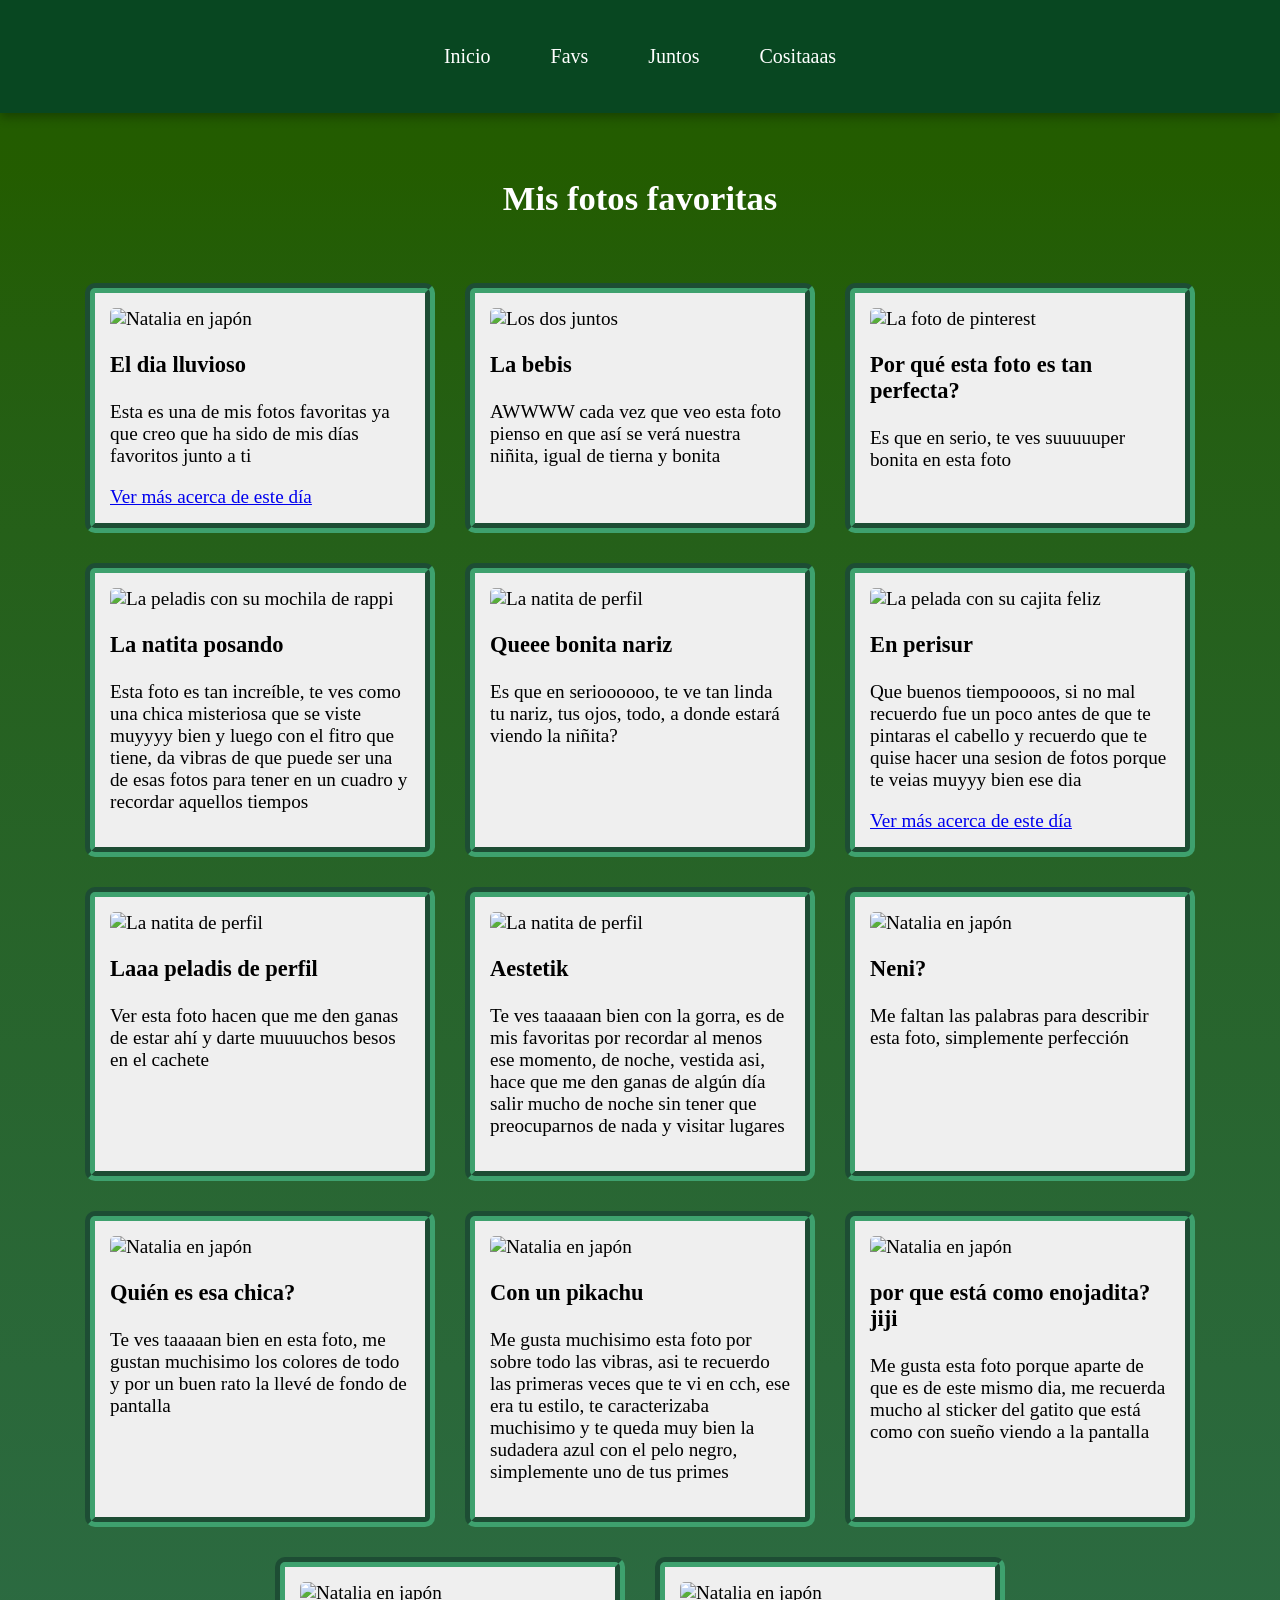
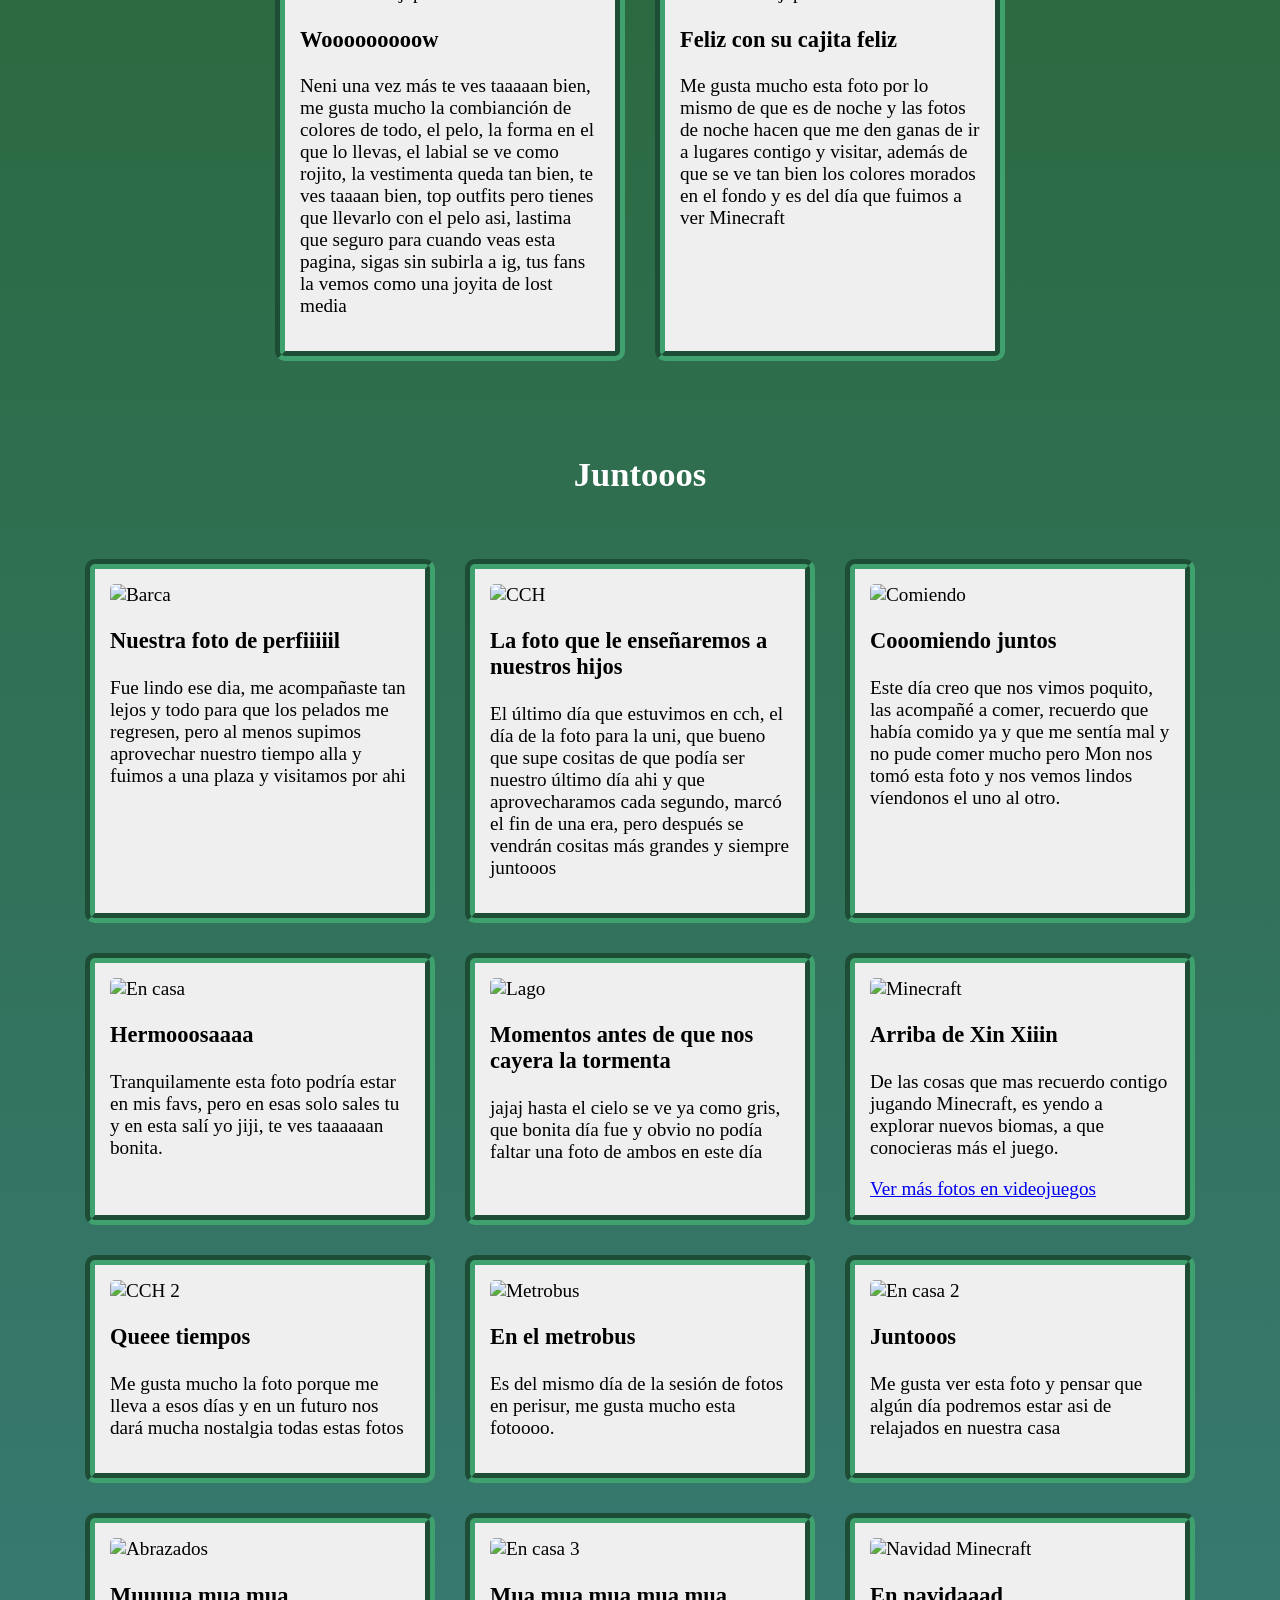
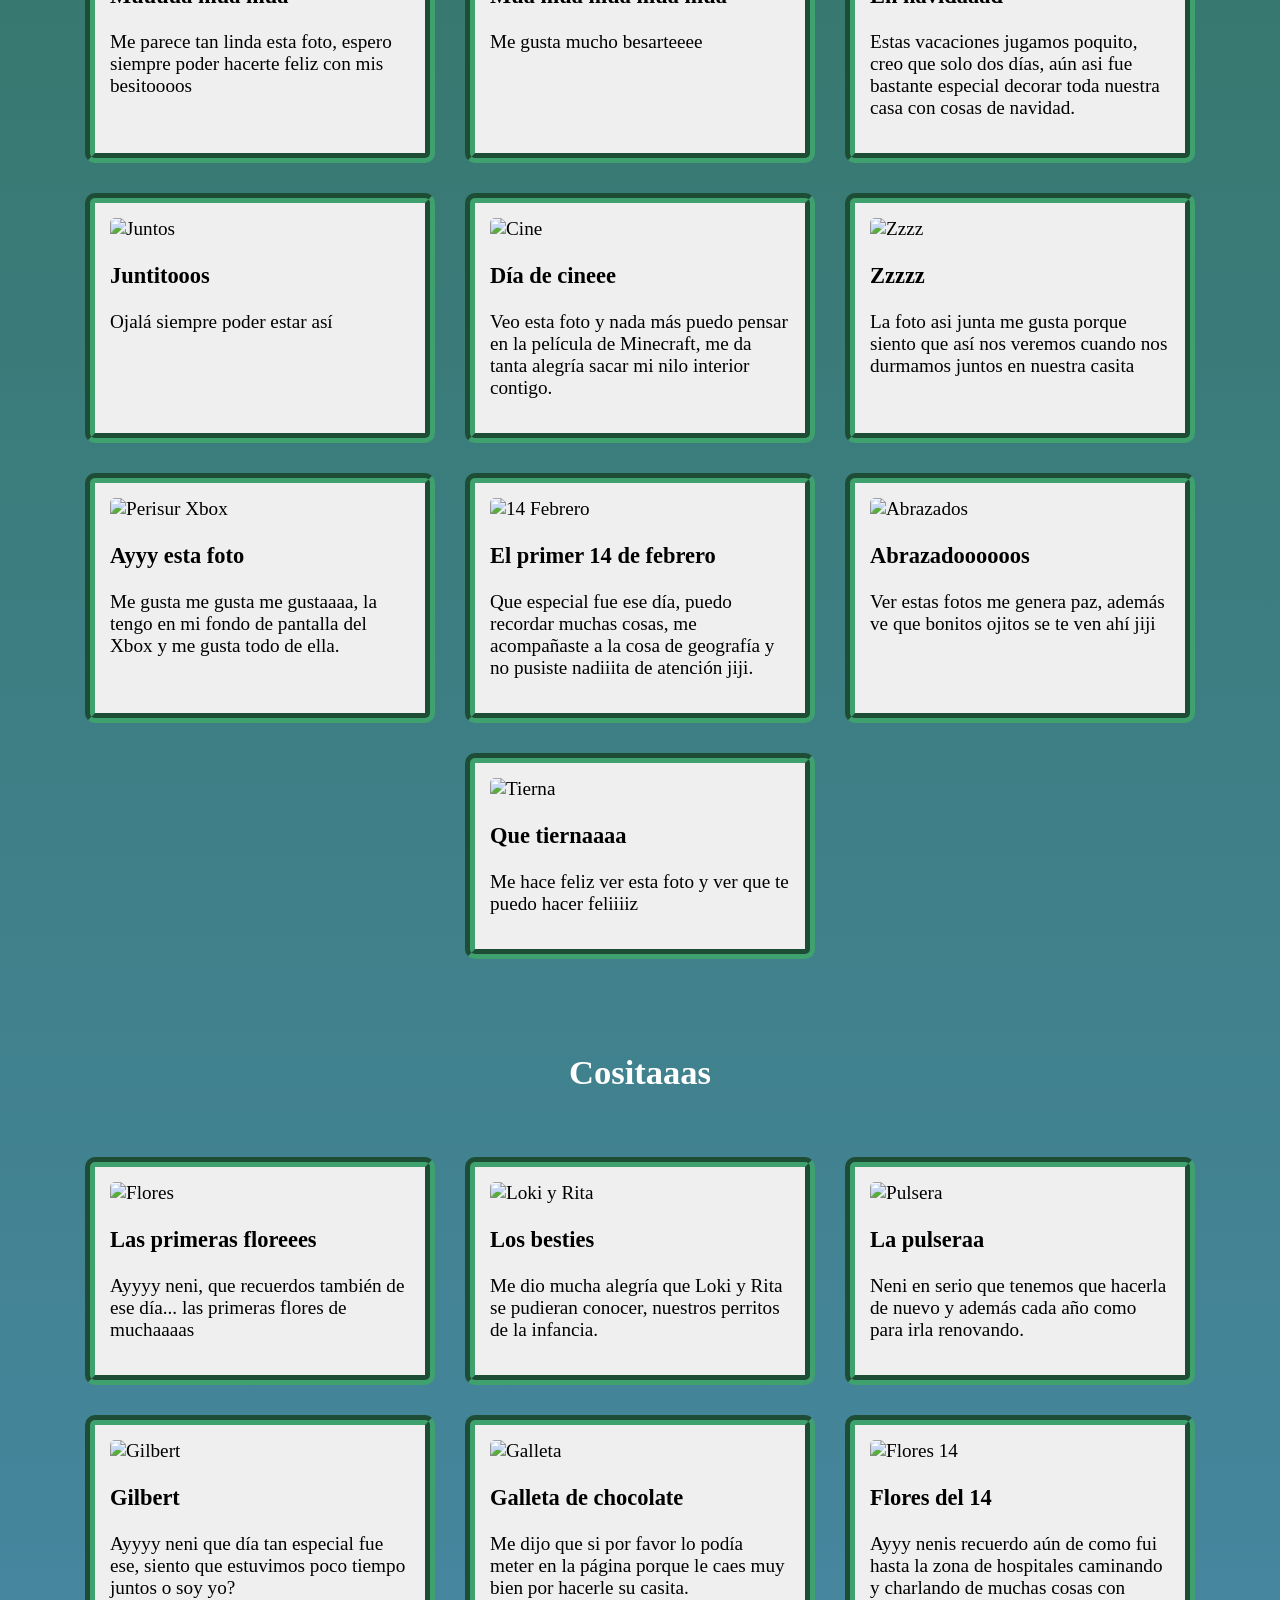
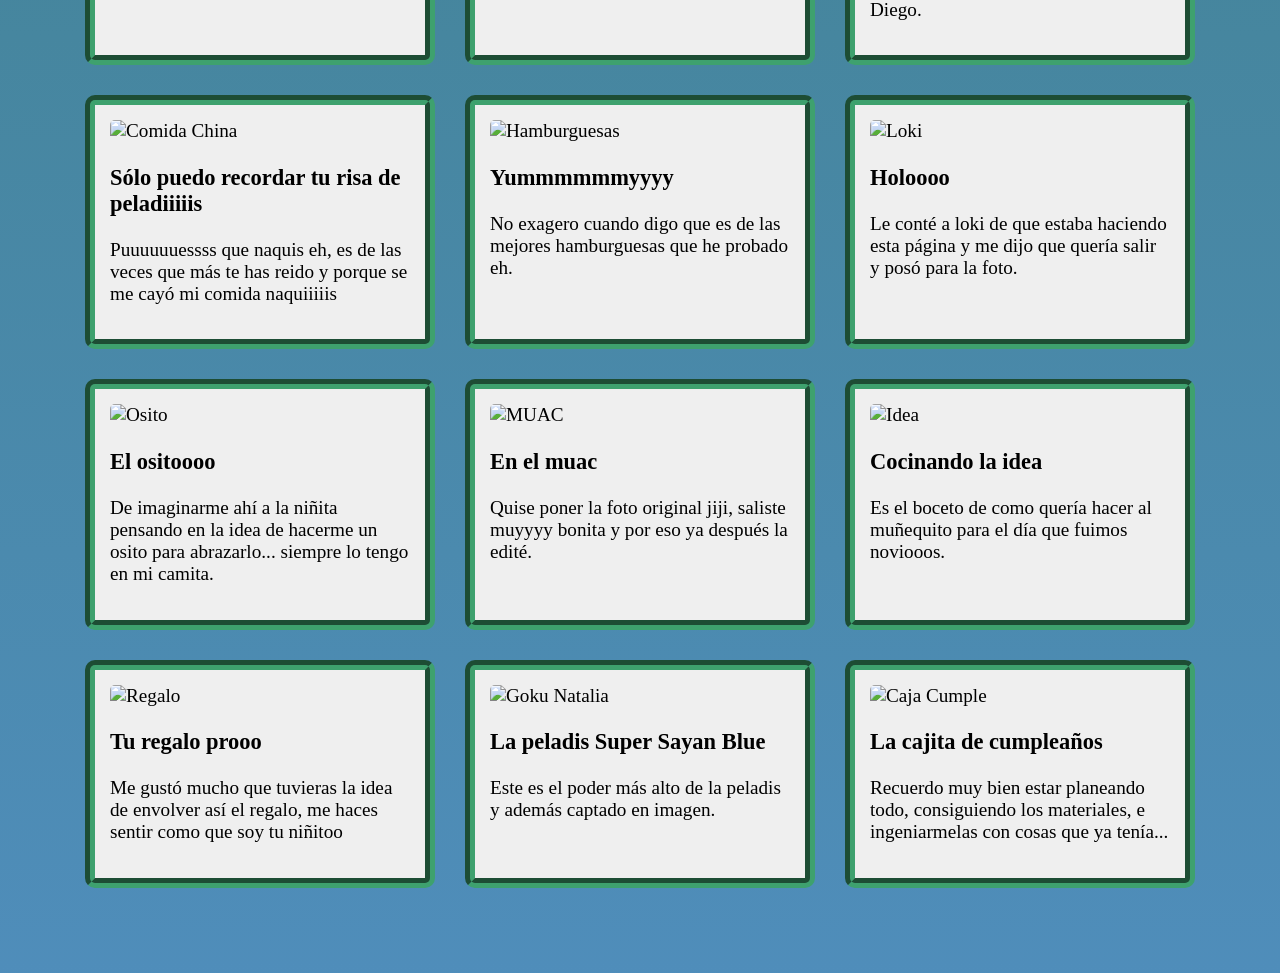
==== commit a60292c1: "Add files via upload" ====
--- a/2.html
+++ b/2.html
@@ -1,5 +1,5 @@
 <!DOCTYPE html>
-<html>
+<html lang="es">
 <head>
     <meta charset="UTF-8">
     <title>Natalia</title>
@@ -8,276 +8,275 @@
 <body>
     <header>
         <nav>
-        <a href="#"> Inicio</a>
-        <a href="#">Favs</a>
-        <a href="#"> Juntos</a>
-        <a href="#"> Cositaaas</a>
+            <a href="#inicio"> Inicio</a>
+            <a href="#favs">Favs</a>
+            <a href="#juntos"> Juntos</a>
+            <a href="#cositas"> Cositaaas</a>
         </nav>
     </header>
-    <div class="main-content">
-
-      <section class="seccion-favs"> <div class="seccion-favs"><h1>Mis fotos favoritas</h1></div>
-        <div class="contenedor-fotos">
-    <div class="cuadros">
-     <img src="fotosfavs/japon.jpeg" alt="Natalia en japón"> 
-     <h3>El dia lluvioso</h3>
-     <p>Esta es una de mis fotos favoritas ya que creo que ha sido de mis días favoritos junto a ti</p>
-     <a href="#"> Ver más acerca de este día</a>
-     </div>
-     <div class="cuadros">
-     <img src="fotosfavs/bebe.jpeg" alt="Los dos juntos"> 
-     <h3>La bebis</h3>
-     <p>AWWWW cada vez que veo esta foto pienso en que así se verá nuestra niñita, igual de tierna y bonita</p>
-     </div>
-      <div class="cuadros">
-     <img src="fotosfavs/jstyle.jpeg" alt="La foto de pinterest"> 
-     <h3>Por qué esta foto es tan perfecta?</h3>
-     <p>Es que en serio, te ves suuuuuper bonita en esta foto</p>
-     </div>
-     <div class="cuadros">
-     <img src="fotosfavs/pasto.jpeg" alt="La peladis con su mochila de rappi"> 
-     <h3>La natita posando</h3>
-     <p>Esta foto es tan increíble, te ves como una chica misteriosa que se viste muyyyy bien y luego con el fitro que tiene, da vibras de que puede ser una de esas fotos para tener en un cuadro y recordar aquellos tiempos</p>
-     </div>
-<div class="cuadros">
-     <img src="fotosfavs/pelo.jpeg" alt="La natita de perfil"> 
-     <h3>Queee bonita nariz</h3>
-     <p>Es que en serioooooo, te ve tan linda tu nariz, tus ojos, todo, a donde estará viendo la niñita?</p>
-     </div>
-       <div class="cuadros">
-     <img src="fotosfavs/perisur.jpeg" alt="La pelada con su cajita feliz"> 
-     <h3>En perisur</h3>
-     <p>Que buenos tiempoooos, si no mal recuerdo fue un poco antes de que te pintaras el cabello y recuerdo que te quise hacer una sesion de fotos porque te veias muyyy bien ese dia </p>
-     <a href="#"> Ver más acerca de este día</a>
-     </div>
-     <div class="cuadros">
-     <img src="./de perfil.jpeg" alt="La natita de perfil"> 
-     <h3>Laaa peladis de perfil</h3>
-     <p>Ver esta foto hacen que me den ganas de estar ahí y darte muuuuchos besos en el cachete </p>
-     </div>
-      <div class="cuadros">
-     <img src="fotosfavs/calle.jpeg" alt="La natita de perfil"> 
-     <h3>Aestetik</h3>
-     <p>Te ves taaaaan bien con la gorra, es de mis favoritas por recordar al menos ese momento, de noche, vestida asi, hace que me den ganas de algún día salir mucho de noche sin tener que preocuparnos de nada y visitar lugares</p>
-     </div>
-     <div class="cuadros">
-     <img src="fotosfavs/lentes.jpeg" alt="Natalia en japón"> 
-     <h3>Neni?</h3>
-     <p>Me faltan las palabras para describir esta foto, simplemente perfección</p>
-     </div>
-     <div class="cuadros">
-     <img src="fotosfavs/perisur2.jpeg" alt="Natalia en japón"> 
-     <h3>Quién es esa chica?</h3>
-     <p>Te ves taaaaan bien en esta foto, me gustan muchisimo los colores de todo y por un buen rato la llevé de fondo de pantalla</p>
-     </div>
-     <div class="cuadros">
-     <img src="fotosfavs/pikachu.jpeg" alt="Natalia en japón"> 
-     <h3>Con un pikachu</h3>
-     <p>Me gusta muchisimo esta foto por sobre todo las vibras, asi te recuerdo las primeras veces que te vi en cch, ese era tu estilo, te caracterizaba muchisimo y te queda muy bien la sudadera azul con el pelo negro, simplemente uno de tus primes </p>
-     </div>
-     <div class="cuadros">
-     <img src="fotosfavs/perisur3.jpeg" alt="Natalia en japón"> 
-     <h3>por que está como enojadita? jiji</h3>
-     <p>Me gusta esta foto porque aparte de que es de este mismo dia, me recuerda mucho al sticker del gatito que está como con sueño viendo a la pantalla</p>
-     </div>
-     <div class="cuadros">
-     <img src="fotosfavs/espejo.jpeg" alt="Natalia en japón"> 
-     <h3>Wooooooooow</h3>
-     <p>Neni una vez más te ves taaaaan bien, me gusta mucho la combianción de colores de todo, el pelo, la forma en el que lo llevas, el labial se ve como rojito, la vestimenta queda tan bien, te ves taaaan bien, top outfits pero tienes que llevarlo con el pelo asi, lastima que seguro para cuando veas esta pagina, sigas sin subirla a ig, tus fans la vemos como una joyita de lost media</p>
-     </div>
-     <div class="cuadros">
-     <img src="con su cajita feliz.jpeg" alt="Natalia en japón"> 
-     <h3>Feliz con su cajita feliz</h3>
-     <p>Me gusta mucho esta foto por lo mismo de que es de noche y las fotos de noche hacen que me den ganas de ir a lugares contigo y visitar, además de que se ve tan bien los colores morados en el fondo y es del día que fuimos a ver Minecraft</p>
-     </div>
-     <!-- Falta la foto de ella en el lago-->
-     </div>
-</section>
-
-<section class="seccion-juntos"> <div class="seccion-favs"><h1>Juntooos</h1></div>
-  <div class="contenedor-fotos">
-       <div class="cuadros">
-     <img src="juntos/barca.jpeg" alt="La pelada con su cajita feliz"> 
-     <h3>Nuestra foto de perfiiiiil</h3>
-     <p>Fue lindo ese dia, me acompañaste tan lejos y todo para que los pelados me regresen, pero al menos supimos aprovechar nuestro tiempo alla y fuimos a una plaza y visitamos por ahi</p>
-     </div>
-       <div class="cuadros">
-     <img src="juntos/cch.jpeg" alt="La pelada con su cajita feliz"> 
-     <h3>La foto que le enseñaremos a nuestros hijos</h3>
-     <p>El último día que estuvimos en cch, el día de la foto para la uni, que bueno que supe cositas de que podía ser nuestro último día ahi y que aprovecharamos cada segundo, marcó el fin de una era, pero después se vendrán cositas más grandes y siempre juntooos</p>
-     </div>
-     <div class="cuadros">
-     <img src="juntos/comiendo.jpeg" alt="Natalia en japón"> 
-     <h3>Cooomiendo juntos</h3>
-     <p>Este día creo que nos vimos poquito, las acompañé a comer, recuerdo que había comido ya y que me sentía mal y no pude comer mucho pero Mon nos tomó esta foto y nos vemos lindos víendonos el uno al otro, además mi pelo ahi al menos en blanco y negro me gusta como se ve</p>
-     </div>
-     <div class="cuadros">
-     <img src="juntos/encasa.jpeg" alt="Los dos juntos"> 
-     <h3>Hermooosaaaa</h3>
-     <p>Tranquilamente esta foto podría estar en mis favs, pero en esas solo sales tu y en esta salí yo jiji, te ves taaaaaan bonita, espero en un futuro despertar y que mi primera vista sea esa</p>
-     </div>
-      <div class="cuadros">
-     <img src="juntos/lago.jpeg" alt="La pelada con su cajita feliz"> 
-     <h3>Momentos antes de que nos cayera la tormenta</h3>
-     <p>jajaj hasta el cielo se ve ya como gris, que bonita día fue y obvio no podía faltar una foto de ambos en este día</p>
-     </div>
-     <div class="cuadros">
-     <img src="juntos/minel.jpeg" alt="La pelada con su cajita feliz"> 
-     <h3>Arriba de Xin Xiiin</h3>
-     <p>De las cosas que mas recuerdo contigo jugando Minecraft, es yendo a explorar nuevos biomas, a que conocieras más el juego, esos viajes largos donde podemos platicar de lo que sea, mientras estamos abajo de nuestro hijo Xin Xin y va haciendo sus naqueces durante el camino</p>
-     <a href="#"> Ver más fotos en videojuegos</a>
-     </div> <!-- Hacer una pagina para puras fotos de videojuegos-->
-     <div class="cuadros">
-     <img src="juntos/cch2.jpeg" alt="La pelada con su cajita feliz"> 
-     <h3>Queee tiempos</h3>
-     <p>Me gusta mucho la foto porque me lleva a esos días y en un futuro nos dará mucha nostalgia todas estas fotos</p>
-     </div>
-     <div class="cuadros">
-     <img src="juntos/metrobus.jpeg" alt="La pelada con su cajita feliz"> 
-     <h3>En el metrobus</h3>
-     <p>Es del mismo día de la sesión de fotos en perisur, me gusta mucho esta fotoooo, de nuevo, la época de estarnos conociendo y salir más y me parece que salimos tiernos en la foto y me la queria de poner de foto de perfil pero no me dejabaaaaas, pelada, creo que al menos la tengo en Spotify</p>
-     </div>
-     <div class="cuadros">
-     <img src="juntos/encasa2.jpeg" alt="La pelada con su cajita feliz"> 
-     <h3>Juntooos</h3>
-     <p>Me gusta ver esta foto y pensar que algún día podremos estar asi de relajados en nuestra casa</p>
-     </div>
-     <div class="cuadros">
-     <img src="juntos/igabrazados.jpeg" alt="La pelada con su cajita feliz"> 
-     <h3>Muuuua mua mua </h3>
-     <p>Me parece tan linda esta foto, espero siempre poder hacerte feliz con mis besitoooos</p>
-     </div>
-     <div class="cuadros">
-     <img src="juntos/encasa3.jpeg" alt="La pelada con su cajita feliz"> 
-     <h3>Mua mua mua mua mua</h3>
-     <p>Me gusta mucho besarteeee</p>
-     </div>
-     <div class="cuadros">
-     <img src="juntos/minen.jpeg" alt="La pelada con su cajita feliz"> 
-     <h3>En navidaaad</h3>
-     <p>Estas vacaciones jugamos poquito, creo que solo dos días, aún asi fue bastante especial decorar toda nuestra casa con cosas de navidad, lo recordaré siempre y siempre que podamos jugaremos en nuestro mundooo</p>
-     </div>
-      <div class="cuadros">
-     <img src="./con la natis.jpeg" alt="Los dos juntos"> 
-     <h3>Juntitooos</h3>
-     <p>Ojalá siempre poder estar así</p>
-     </div>
-      <div class="cuadros">
-     <img src="juntos/perisur2.jpeg" alt="Los dos juntos"> 
-     <h3>Día de cineee</h3>
-     <p>Veo esta foto y nada más puedo pensar en la película de Minecraft, me da tanta alegría sacar mi nilo interior contigo para ver o jugar cosas así</p>
-     </div>
-      <div class="cuadros">
-     <img src="juntos/random.jpeg" alt="Los dos juntos"> 
-     <h3>Zzzzz</h3>
-     <p>La foto asi junta me gusta porque siento que así nos veremos cuando nos durmamos juntos en nuestra casita</p>
-     </div>
-     <div class="cuadros">
-     <img src="juntos/perisur.jpeg" alt="Los dos juntos"> 
-     <h3>Ayyy esta foto</h3>
-     <p>Me gusta me gusta me gustaaaa, la tengo en mi fondo de pantalla del Xbox y me gusta todo de ella, aún tenías los stickers de los gatitooos, ya no, por peladis </p>
-     </div>
-     <div class="cuadros">
-     <img src="juntos/14febrero.jpeg" alt="Natalia en japón"> 
-     <h3>El primer 14 de febrero</h3>
-     <p>Que especial fue ese día, puedo recordar muchas cosas, me acompañaste a la cosa de geografía y no pusiste nadiiita de atención jiji, saliiimos, fuimo a un restaurante chino, comimos muyyy bien, nos seguíamos conociendo, y aun recuerdo mucho las bonitas palabras que me dijiste ahí afuera de la casa de tus abuelitos, creo que fue la primera vez que estuve ahí, el abrazo que duró mil horas y que bueno que pude tomar esa foto en el momento</p>
-     </div>
-     <div class="cuadros">
-     <img src="juntos/juntos.jpeg" alt="Natalia en japón"> 
-     <h3>Abrazadoooooos</h3>
-     <p>Ver estas fotos me genera paz, además ve que bonitos ojitos se te ven ahí jiji</p>
-     </div>
-     <div class="cuadros">
-     <img src="juntos/juntos2.jpeg" alt="Natalia en japón"> 
-     <h3>Que tiernaaaa</h3>
-     <p>Me hace feliz ver esta foto y ver que  te puedo hacer feliiiiz</p>
-     </div>
-     </div>
-    
-     </section>
-
-<section class="seccion-cositas"> <div class="seccion-favs"><h1>Cositaaas</h1></div>
-  <div class="contenedor-fotos">
-     <div class="cuadros">
-     <img src="cositas/Flores.jpeg" alt="La peladis con su mochila de rappi"> 
-     <h3>Las primeras floreees</h3>
-     <p>Ayyyy neni, que recuerdos también de ese día, llamándote para vernos en el IM y haciéndote subir para que no vieras las flores y pudiera esconderlas bien, tenerlas atrás y enseñartelas de sorpresaaa, las primeras flores de muchaaaas </p>
-     </div>
-       <div class="cuadros">
-     <img src="cositas/Perros.jpeg" alt="La pelada con su cajita feliz"> 
-     <h3>Los besties</h3>
-     <p>Me dio mucha alegría que Loki y Rita se pudieran conocer, nuestros perritos de la infancia, ojalá nos duren mucho tiempooo</p>
-     </div>
-       <div class="cuadros">
-     <img src="cositas/Pulsera.jpeg" alt="La pelada con su cajita feliz"> 
-     <h3>La pulseraa</h3>
-     <p>Neni en serio que tenemos que hacerla de nuevo y además cada año como para irla renovando, que bueno que tengo una foto de como debe de ir el orden, de todas esas figuras me quedan como la mitad</p>
-     </div>
-       <div class="cuadros">
-     <img src="cositas/Gilbert.jpeg" alt="La pelada con su cajita feliz"> 
-     <h3>Gilbert</h3>
-     <p>Ayyyy neni que día tan especial fue ese, siento que estuvimos poco tiempo juntos o soy yo? quizás porque estuvimos un buen rato comiendo con todos y luego ahi anduvimos apurados tratando de hacer las pizzas y a gilbert en una hora, aún así que lindo día fue</p>
-     </div>
-     <div class="cuadros">
-     <img src="cositas/Galleta de chocolate.jpeg" alt="Natalia en japón"> 
-     <h3>Galleta de chocolate</h3>
-     <p>Me dijo que si por favor lo podía meter en la página porque le caes muy bien por hacerle su casita y llevarle su pez de amigo yyy que quiere más, que ahí te encarga y te manda muchos saludos</p>
-     </div>
-      <div class="cuadros">
-     <img src="cositas/Flores14.jpeg" alt="La pelada con su cajita feliz"> 
-     <h3>Flores del 14</h3>
-     <p>Ayyy nenis recuerdo aún de como fui hasta la zona de hospitales caminando y charlando de muchas cosas con Diego y me acompañó a escoger el lugar porque ahí hay muchos que además se querían pasar con los precios y encontramos un lugar donde no exageraban y las combinaciones estaban bien bonitas y ya estuve ahi escogiendo todo y luego el día siguiente tener que despertarme muy temprano para no verte en el metrobus y que vieras todos mis regalooos, porque quería dartelos después con más calmita y bien</p>
-     </div>
-     <div class="cuadros">
-     <img src="cositas/Comidachina.jpeg" alt="La peladis con su mochila de rappi"> 
-     <h3>Sólo puedo recordar tu risa de peladiiiiis</h3>
-     <p>Puuuuuuessss que naquis eh, es de las veces que más te has reido y porque se me cayó mi comida naquiiiiis</p>
-     </div>
-<div class="cuadros">
-     <img src="cositas/Hamburguesas.jpeg" alt="La natita de perfil"> 
-     <h3>Yummmmmmyyyy</h3>
-     <p>No exagero cuando digo que es de las mejores hamburguesas que he probado eh, además de que justo después de ir al gym, fue muy lindo ese día</p>
-     </div>
-       <div class="cuadros">
-     <img src="cositas/Loki.jpeg" alt="La pelada con su cajita feliz"> 
-     <h3>Holoooo</h3>
-     <p>Le conté a loki de que estaba haciendo esta página y me dijo que quería salir y posó para la foto, aún de cuando no estaba de cochino y se veia presentable, de hecho se bañó para esta foto y salir bien</p>
-     </div>
-       <div class="cuadros">
-     <img src="cositas/oso.jpeg" alt="La pelada con su cajita feliz"> 
-     <h3>El ositoooo</h3>
-     <p>De imaginarme ahí a la niñita pensando en la idea de hacerme un osito para abrazarlo y luego consiguiendo los materiales y luego estar no se cuántas horas ahí cociéndolo me da mucha ternuraaaa, siempre lo tengo en mi camita con Tete</p>
-     </div>
-       <div class="cuadros">
-     <img src="cositas/muac.jpeg" alt="La pelada con su cajita feliz"> 
-     <h3>En el muac</h3>
-     <p>Quise poner la foto original jiji, saliste muyyyy bonita y por eso ya después la edité para distorsionar el fondo y que resaltaras más, me recuerdas en esta foto a una de las hijas de Gru de los minioms, a la de lentes</p>
-     </div>
-     <div class="cuadros">
-     <img src="cositas/pedida.jpeg" alt="La pelada con su cajita feliz"> 
-     <h3>Cocinando la idea</h3>
-     <p>Es el boceto de como quería hacer al muñequito para el día que fuimos noviooos, asi que asi se veia apenas la idea</p>
-     </div>
-     <div class="cuadros">
-     <img src="cositas/regalo.jpeg" alt="La pelada con su cajita feliz"> 
-     <h3>Tu regalo prooo</h3>
-     <p>Me gustó mucho que tuvieras la idea de envolver así el regalo, el cómo decoraste tu casa también, me haces sentir como que soy tu niñitoo</p>
-     </div>
-     <div class="cuadros">
-     <img src="cositas/goku.jpeg" alt="La pelada con su cajita feliz"> 
-     <h3>La peladis Super Sayan Blue</h3>
-     <p>Este es el poder más alto de la peladis y además captado en imagen, nadie se debe de meter con ella cuando está en esta fase</p>
-     </div>
-     <div class="cuadros">
-     <img src="cositas/cajacumple.jpeg" alt="La pelada con su cajita feliz"> 
-     <h3>La cajita de cumpleaños</h3>
-     <p>Recuerdo muy bien estar planeando todo, consiguiendo los materiales, e ingeniarmelas con cosas que ya tenía también, estar pensando que poner en cada post it, que dibujar, la idea de que cuando la abras estuvieran ahi nuestras fotos, investigar como tenerlas así, tuve que investigar porque no sabia jiji, el surtido de todo, escogerte el perfume de diva y a plenas 11pm el día antes de tu cumpleaños que se me ocurriera decorar la caja por fuera y por dentro con las fotos con ese estilo de rosas entrelazando toda la caja, los diseños incluso de como iban las ramas y dibujar las rosas sin casi poder equivocarme porque era dificil borrar en cartón y estar ahi a las 3am terminando todo para que fuera más especial, siempre que te de regalos serán hechos con muuucho esfuerzo, como toda esta página también jiji, y serán el principio de muchas cosas que te pueda hacer</p>
-     </div>
-     </div>
-     </section>
-
-
-
-</div>
+
+    <div class="main-content" id="inicio">
+
+        <section class="seccion-favs" id="favs"> 
+            <div class="seccion-favs"><h1>Mis fotos favoritas</h1></div>
+            <div class="contenedor-fotos">
+                <div class="cuadros">
+                    <img src="fotosfavs/japon.jpeg" alt="Natalia en japón"> 
+                    <h3>El dia lluvioso</h3>
+                    <p>Esta es una de mis fotos favoritas ya que creo que ha sido de mis días favoritos junto a ti</p>
+                    <a href="#"> Ver más acerca de este día</a>
+                </div>
+                <div class="cuadros">
+                    <img src="fotosfavs/bebe.jpeg" alt="Los dos juntos"> 
+                    <h3>La bebis</h3>
+                    <p>AWWWW cada vez que veo esta foto pienso en que así se verá nuestra niñita, igual de tierna y bonita</p>
+                </div>
+                <div class="cuadros">
+                    <img src="fotosfavs/jstyle.jpeg" alt="La foto de pinterest"> 
+                    <h3>Por qué esta foto es tan perfecta?</h3>
+                    <p>Es que en serio, te ves suuuuuper bonita en esta foto</p>
+                </div>
+                <div class="cuadros">
+                    <img src="fotosfavs/pasto.jpeg" alt="La peladis con su mochila de rappi"> 
+                    <h3>La natita posando</h3>
+                    <p>Esta foto es tan increíble, te ves como una chica misteriosa que se viste muyyyy bien y luego con el fitro que tiene, da vibras de que puede ser una de esas fotos para tener en un cuadro y recordar aquellos tiempos</p>
+                </div>
+                <div class="cuadros">
+                    <img src="fotosfavs/pelo.jpeg" alt="La natita de perfil"> 
+                    <h3>Queee bonita nariz</h3>
+                    <p>Es que en serioooooo, te ve tan linda tu nariz, tus ojos, todo, a donde estará viendo la niñita?</p>
+                </div>
+                <div class="cuadros">
+                    <img src="fotosfavs/perisur.jpeg" alt="La pelada con su cajita feliz"> 
+                    <h3>En perisur</h3>
+                    <p>Que buenos tiempoooos, si no mal recuerdo fue un poco antes de que te pintaras el cabello y recuerdo que te quise hacer una sesion de fotos porque te veias muyyy bien ese dia </p>
+                    <a href="#"> Ver más acerca de este día</a>
+                </div>
+                <div class="cuadros">
+                    <img src="./de perfil.jpeg" alt="La natita de perfil"> 
+                    <h3>Laaa peladis de perfil</h3>
+                    <p>Ver esta foto hacen que me den ganas de estar ahí y darte muuuuchos besos en el cachete </p>
+                </div>
+                <div class="cuadros">
+                    <img src="fotosfavs/calle.jpeg" alt="La natita de perfil"> 
+                    <h3>Aestetik</h3>
+                    <p>Te ves taaaaan bien con la gorra, es de mis favoritas por recordar al menos ese momento, de noche, vestida asi, hace que me den ganas de algún día salir mucho de noche sin tener que preocuparnos de nada y visitar lugares</p>
+                </div>
+                <div class="cuadros">
+                    <img src="fotosfavs/lentes.jpeg" alt="Natalia en japón"> 
+                    <h3>Neni?</h3>
+                    <p>Me faltan las palabras para describir esta foto, simplemente perfección</p>
+                </div>
+                <div class="cuadros">
+                    <img src="fotosfavs/perisur2.jpeg" alt="Natalia en japón"> 
+                    <h3>Quién es esa chica?</h3>
+                    <p>Te ves taaaaan bien en esta foto, me gustan muchisimo los colores de todo y por un buen rato la llevé de fondo de pantalla</p>
+                </div>
+                <div class="cuadros">
+                    <img src="fotosfavs/pikachu.jpeg" alt="Natalia en japón"> 
+                    <h3>Con un pikachu</h3>
+                    <p>Me gusta muchisimo esta foto por sobre todo las vibras, asi te recuerdo las primeras veces que te vi en cch, ese era tu estilo, te caracterizaba muchisimo y te queda muy bien la sudadera azul con el pelo negro, simplemente uno de tus primes </p>
+                </div>
+                <div class="cuadros">
+                    <img src="fotosfavs/perisur3.jpeg" alt="Natalia en japón"> 
+                    <h3>por que está como enojadita? jiji</h3>
+                    <p>Me gusta esta foto porque aparte de que es de este mismo dia, me recuerda mucho al sticker del gatito que está como con sueño viendo a la pantalla</p>
+                </div>
+                <div class="cuadros">
+                    <img src="fotosfavs/espejo.jpeg" alt="Natalia en japón"> 
+                    <h3>Wooooooooow</h3>
+                    <p>Neni una vez más te ves taaaaan bien, me gusta mucho la combianción de colores de todo, el pelo, la forma en el que lo llevas, el labial se ve como rojito, la vestimenta queda tan bien, te ves taaaan bien, top outfits pero tienes que llevarlo con el pelo asi, lastima que seguro para cuando veas esta pagina, sigas sin subirla a ig, tus fans la vemos como una joyita de lost media</p>
+                </div>
+                <div class="cuadros">
+                    <img src="con su cajita feliz.jpeg" alt="Natalia en japón"> 
+                    <h3>Feliz con su cajita feliz</h3>
+                    <p>Me gusta mucho esta foto por lo mismo de que es de noche y las fotos de noche hacen que me den ganas de ir a lugares contigo y visitar, además de que se ve tan bien los colores morados en el fondo y es del día que fuimos a ver Minecraft</p>
+                </div>
+            </div>
+        </section>
+
+        <section class="seccion-juntos" id="juntos"> 
+            <div class="seccion-favs"><h1>Juntooos</h1></div>
+            <div class="contenedor-fotos">
+                <div class="cuadros">
+                    <img src="juntos/barca.jpeg" alt="Barca"> 
+                    <h3>Nuestra foto de perfiiiiil</h3>
+                    <p>Fue lindo ese dia, me acompañaste tan lejos y todo para que los pelados me regresen, pero al menos supimos aprovechar nuestro tiempo alla y fuimos a una plaza y visitamos por ahi</p>
+                </div>
+                <div class="cuadros">
+                    <img src="juntos/cch.jpeg" alt="CCH"> 
+                    <h3>La foto que le enseñaremos a nuestros hijos</h3>
+                    <p>El último día que estuvimos en cch, el día de la foto para la uni, que bueno que supe cositas de que podía ser nuestro último día ahi y que aprovecharamos cada segundo, marcó el fin de una era, pero después se vendrán cositas más grandes y siempre juntooos</p>
+                </div>
+                <div class="cuadros">
+                    <img src="juntos/comiendo.jpeg" alt="Comiendo"> 
+                    <h3>Cooomiendo juntos</h3>
+                    <p>Este día creo que nos vimos poquito, las acompañé a comer, recuerdo que había comido ya y que me sentía mal y no pude comer mucho pero Mon nos tomó esta foto y nos vemos lindos víendonos el uno al otro.</p>
+                </div>
+                <div class="cuadros">
+                    <img src="juntos/encasa.jpeg" alt="En casa"> 
+                    <h3>Hermooosaaaa</h3>
+                    <p>Tranquilamente esta foto podría estar en mis favs, pero en esas solo sales tu y en esta salí yo jiji, te ves taaaaaan bonita.</p>
+                </div>
+                <div class="cuadros">
+                    <img src="juntos/lago.jpeg" alt="Lago"> 
+                    <h3>Momentos antes de que nos cayera la tormenta</h3>
+                    <p>jajaj hasta el cielo se ve ya como gris, que bonita día fue y obvio no podía faltar una foto de ambos en este día</p>
+                </div>
+                <div class="cuadros">
+                    <img src="juntos/minel.jpeg" alt="Minecraft"> 
+                    <h3>Arriba de Xin Xiiin</h3>
+                    <p>De las cosas que mas recuerdo contigo jugando Minecraft, es yendo a explorar nuevos biomas, a que conocieras más el juego.</p>
+                    <a href="#"> Ver más fotos en videojuegos</a>
+                </div>
+                <div class="cuadros">
+                    <img src="juntos/cch2.jpeg" alt="CCH 2"> 
+                    <h3>Queee tiempos</h3>
+                    <p>Me gusta mucho la foto porque me lleva a esos días y en un futuro nos dará mucha nostalgia todas estas fotos</p>
+                </div>
+                <div class="cuadros">
+                    <img src="juntos/metrobus.jpeg" alt="Metrobus"> 
+                    <h3>En el metrobus</h3>
+                    <p>Es del mismo día de la sesión de fotos en perisur, me gusta mucho esta fotoooo.</p>
+                </div>
+                <div class="cuadros">
+                    <img src="juntos/encasa2.jpeg" alt="En casa 2"> 
+                    <h3>Juntooos</h3>
+                    <p>Me gusta ver esta foto y pensar que algún día podremos estar asi de relajados en nuestra casa</p>
+                </div>
+                <div class="cuadros">
+                    <img src="juntos/igabrazados.jpeg" alt="Abrazados"> 
+                    <h3>Muuuua mua mua </h3>
+                    <p>Me parece tan linda esta foto, espero siempre poder hacerte feliz con mis besitoooos</p>
+                </div>
+                <div class="cuadros">
+                    <img src="juntos/encasa3.jpeg" alt="En casa 3"> 
+                    <h3>Mua mua mua mua mua</h3>
+                    <p>Me gusta mucho besarteeee</p>
+                </div>
+                <div class="cuadros">
+                    <img src="juntos/minen.jpeg" alt="Navidad Minecraft"> 
+                    <h3>En navidaaad</h3>
+                    <p>Estas vacaciones jugamos poquito, creo que solo dos días, aún asi fue bastante especial decorar toda nuestra casa con cosas de navidad.</p>
+                </div>
+                <div class="cuadros">
+                    <img src="./con la natis.jpeg" alt="Juntos"> 
+                    <h3>Juntitooos</h3>
+                    <p>Ojalá siempre poder estar así</p>
+                </div>
+                <div class="cuadros">
+                    <img src="juntos/perisur2.jpeg" alt="Cine"> 
+                    <h3>Día de cineee</h3>
+                    <p>Veo esta foto y nada más puedo pensar en la película de Minecraft, me da tanta alegría sacar mi nilo interior contigo.</p>
+                </div>
+                <div class="cuadros">
+                    <img src="juntos/random.jpeg" alt="Zzzz"> 
+                    <h3>Zzzzz</h3>
+                    <p>La foto asi junta me gusta porque siento que así nos veremos cuando nos durmamos juntos en nuestra casita</p>
+                </div>
+                <div class="cuadros">
+                    <img src="juntos/perisur.jpeg" alt="Perisur Xbox"> 
+                    <h3>Ayyy esta foto</h3>
+                    <p>Me gusta me gusta me gustaaaa, la tengo en mi fondo de pantalla del Xbox y me gusta todo de ella.</p>
+                </div>
+                <div class="cuadros">
+                    <img src="juntos/14febrero.jpeg" alt="14 Febrero"> 
+                    <h3>El primer 14 de febrero</h3>
+                    <p>Que especial fue ese día, puedo recordar muchas cosas, me acompañaste a la cosa de geografía y no pusiste nadiiita de atención jiji.</p>
+                </div>
+                <div class="cuadros">
+                    <img src="juntos/juntos.jpeg" alt="Abrazados"> 
+                    <h3>Abrazadoooooos</h3>
+                    <p>Ver estas fotos me genera paz, además ve que bonitos ojitos se te ven ahí jiji</p>
+                </div>
+                <div class="cuadros">
+                    <img src="juntos/juntos2.jpeg" alt="Tierna"> 
+                    <h3>Que tiernaaaa</h3>
+                    <p>Me hace feliz ver esta foto y ver que te puedo hacer feliiiiz</p>
+                </div>
+            </div>
+        </section>
+
+        <section class="seccion-cositas" id="cositas"> 
+            <div class="seccion-favs"><h1>Cositaaas</h1></div>
+            <div class="contenedor-fotos">
+                <div class="cuadros">
+                    <img src="cositas/Flores.jpeg" alt="Flores"> 
+                    <h3>Las primeras floreees</h3>
+                    <p>Ayyyy neni, que recuerdos también de ese día... las primeras flores de muchaaaas </p>
+                </div>
+                <div class="cuadros">
+                    <img src="cositas/Perros.jpeg" alt="Loki y Rita"> 
+                    <h3>Los besties</h3>
+                    <p>Me dio mucha alegría que Loki y Rita se pudieran conocer, nuestros perritos de la infancia.</p>
+                </div>
+                <div class="cuadros">
+                    <img src="cositas/Pulsera.jpeg" alt="Pulsera"> 
+                    <h3>La pulseraa</h3>
+                    <p>Neni en serio que tenemos que hacerla de nuevo y además cada año como para irla renovando.</p>
+                </div>
+                <div class="cuadros">
+                    <img src="cositas/Gilbert.jpeg" alt="Gilbert"> 
+                    <h3>Gilbert</h3>
+                    <p>Ayyyy neni que día tan especial fue ese, siento que estuvimos poco tiempo juntos o soy yo?</p>
+                </div>
+                <div class="cuadros">
+                    <img src="cositas/Galleta de chocolate.jpeg" alt="Galleta"> 
+                    <h3>Galleta de chocolate</h3>
+                    <p>Me dijo que si por favor lo podía meter en la página porque le caes muy bien por hacerle su casita.</p>
+                </div>
+                <div class="cuadros">
+                    <img src="cositas/Flores14.jpeg" alt="Flores 14"> 
+                    <h3>Flores del 14</h3>
+                    <p>Ayyy nenis recuerdo aún de como fui hasta la zona de hospitales caminando y charlando de muchas cosas con Diego.</p>
+                </div>
+                <div class="cuadros">
+                    <img src="cositas/Comidachina.jpeg" alt="Comida China"> 
+                    <h3>Sólo puedo recordar tu risa de peladiiiiis</h3>
+                    <p>Puuuuuuessss que naquis eh, es de las veces que más te has reido y porque se me cayó mi comida naquiiiiis</p>
+                </div>
+                <div class="cuadros">
+                    <img src="cositas/Hamburguesas.jpeg" alt="Hamburguesas"> 
+                    <h3>Yummmmmmyyyy</h3>
+                    <p>No exagero cuando digo que es de las mejores hamburguesas que he probado eh.</p>
+                </div>
+                <div class="cuadros">
+                    <img src="cositas/Loki.jpeg" alt="Loki"> 
+                    <h3>Holoooo</h3>
+                    <p>Le conté a loki de que estaba haciendo esta página y me dijo que quería salir y posó para la foto.</p>
+                </div>
+                <div class="cuadros">
+                    <img src="cositas/oso.jpeg" alt="Osito"> 
+                    <h3>El ositoooo</h3>
+                    <p>De imaginarme ahí a la niñita pensando en la idea de hacerme un osito para abrazarlo... siempre lo tengo en mi camita.</p>
+                </div>
+                <div class="cuadros">
+                    <img src="cositas/muac.jpeg" alt="MUAC"> 
+                    <h3>En el muac</h3>
+                    <p>Quise poner la foto original jiji, saliste muyyyy bonita y por eso ya después la edité.</p>
+                </div>
+                <div class="cuadros">
+                    <img src="cositas/pedida.jpeg" alt="Idea"> 
+                    <h3>Cocinando la idea</h3>
+                    <p>Es el boceto de como quería hacer al muñequito para el día que fuimos noviooos.</p>
+                </div>
+                <div class="cuadros">
+                    <img src="cositas/regalo.jpeg" alt="Regalo"> 
+                    <h3>Tu regalo prooo</h3>
+                    <p>Me gustó mucho que tuvieras la idea de envolver así el regalo, me haces sentir como que soy tu niñitoo</p>
+                </div>
+                <div class="cuadros">
+                    <img src="cositas/goku.jpeg" alt="Goku Natalia"> 
+                    <h3>La peladis Super Sayan Blue</h3>
+                    <p>Este es el poder más alto de la peladis y además captado en imagen.</p>
+                </div>
+                <div class="cuadros">
+                    <img src="cositas/cajacumple.jpeg" alt="Caja Cumple"> 
+                    <h3>La cajita de cumpleaños</h3>
+                    <p>Recuerdo muy bien estar planeando todo, consiguiendo los materiales, e ingeniarmelas con cosas que ya tenía...</p>
+                </div>
+            </div>
+        </section>
+    </div>
 </body>
 </html>
--- a/style.css
+++ b/style.css
@@ -1,86 +1,110 @@
-/* @media only screen and (max-width: 500px) {
-      div {
-        width: 40px;
-        height: 40px;
-      }
-    } */
-        body {
-            background: linear-gradient(to bottom,lch(33.52 53.76 125.8), lch(55.97% 31.99 250.73) );
-            margin: 0;
-            padding: 0px;
-            font-family: cursive;
-        }
-        header {
-          font-size: 20px;
-            position: fixed;
-            background-color: rgb(8, 71, 33);
-            top: 0;
-            left: 0;
-            width: 100%;
-            padding: 35px 0;
-            text-align: center;
-            z-index: 1000;
-        }
-        nav {
-            display: flex;
-            justify-content: center;
-        }
-        nav a {
-            color: lch(100% 0.01 296.81);
-            padding: 10px 50px;
-            text-decoration: none;
-        }
+/* EFECTO DE SCROLL SUAVE */
+html {
+    scroll-behavior: smooth;
+}
+
+body {
+    background: linear-gradient(to bottom, lch(33.52 53.76 125.8), lch(55.97% 31.99 250.73));
+    margin: 0;
+    padding: 0px;
+    font-family: cursive;
+}
+
+header {
+    font-size: 20px;
+    position: fixed;
+    background-color: rgb(8, 71, 33);
+    top: 0;
+    left: 0;
+    width: 100%;
+    padding: 35px 0;
+    text-align: center;
+    z-index: 1000;
+    box-shadow: 0 4px 10px rgba(0,0,0,0.3);
+}
+
+nav {
+    display: flex;
+    justify-content: center;
+}
+
+nav a {
+    color: lch(100% 0.01 296.81);
+    padding: 10px 30px; /* Ajustado para que la raya se vea mejor */
+    text-decoration: none;
+    position: relative; /* Necesario para la raya */
+    transition: color 0.3s ease;
+}
+
+/* ANIMACIÓN DE LA RAYA BAJO LAS PALABRAS */
+nav a::after {
+    content: '';
+    position: absolute;
+    width: 0;
+    height: 3px;
+    bottom: -5px;
+    left: 50%;
+    background-color: #3ea16e;
+    transition: all 0.3s ease;
+    transform: translateX(-50%);
+}
+
+nav a:hover::after {
+    width: 70%; /* La raya crece al 70% del tamaño de la palabra */
+}
+
+nav a:hover {
+    color: #3ea16e;
+}
+
 .main-content {
-      padding: 120px 20px 20px; 
-            justify-content: center;
-           
+    padding: 150px 20px 20px; /* Aumenté el padding superior para que no tape el contenido */
+    display: flex;
+    flex-direction: column;
+    align-items: center;
 }
- .main-content h1 {
-              color: white;
-            }
+
+.main-content h1 {
+    color: white;
+    text-align: center;
+}
+
+/* Margen para que al navegar no se tape el título con el header */
+section {
+    scroll-margin-top: 140px;
+    width: 100%;
+}
+
 .cuadros {
     background-color: #efefef;
-            border: 10px solid #3ea16e;
-            border-radius: 10px;
-            border-style: groove;
-            padding: 5px;
-            width: 300px;
-            margin: 10px;
-           transition: transform 0.3s ease, box-shadow 0.3s ease;
-           
-         &.cuadros:hover {
-    transform: translateY(-10px); 
-    box-shadow: 0 10px 20px rgba(0,0,0,0.2); 
-  }
-}
-.cuadros img {
-     width: 100%;
-            height: auto;
-            margin-bottom: 0px;
-}
-.contenedor-fotos {
-  display: flex;
-  flex-wrap: wrap;
-}
-.seccion-favs {
-  font-size: larger;
-  width: 100%;
-  height: auto;
- margin-bottom: 0px;
+    border: 10px solid #3ea16e;
+    border-radius: 10px;
+    border-style: groove;
+    padding: 15px; /* Un poco más de aire adentro */
+    width: 300px;
+    margin: 15px;
+    transition: transform 0.3s ease, box-shadow 0.3s ease;
 }
 
-.seccion-juntos {
-font-size: larger;
-  width: 100%;
-  height: auto;
- margin-bottom: 0px;
+.cuadros:hover {
+    transform: translateY(-10px);
+    box-shadow: 0 10px 20px rgba(0,0,0,0.4);
 }
-.seccion-cositas {
-  font-size: larger;
-  width: 100%;
-  height: auto;
- margin-bottom: 0px;
+
+.cuadros img {
+    width: 100%;
+    height: auto;
+    border-radius: 5px;
 }
-/*Me falta trabajar en las páginas de cada sección
-Agregar los videos de fondo para al menos una seeción*/
 
+.contenedor-fotos {
+    display: flex;
+    flex-wrap: wrap;
+    justify-content: center; /* Centra las fotos si sobran espacios */
+}
+
+/* Estilos de secciones */
+.seccion-favs, .seccion-juntos, .seccion-cositas {
+    font-size: larger;
+    margin-bottom: 50px; /* Espacio entre secciones */
+}
